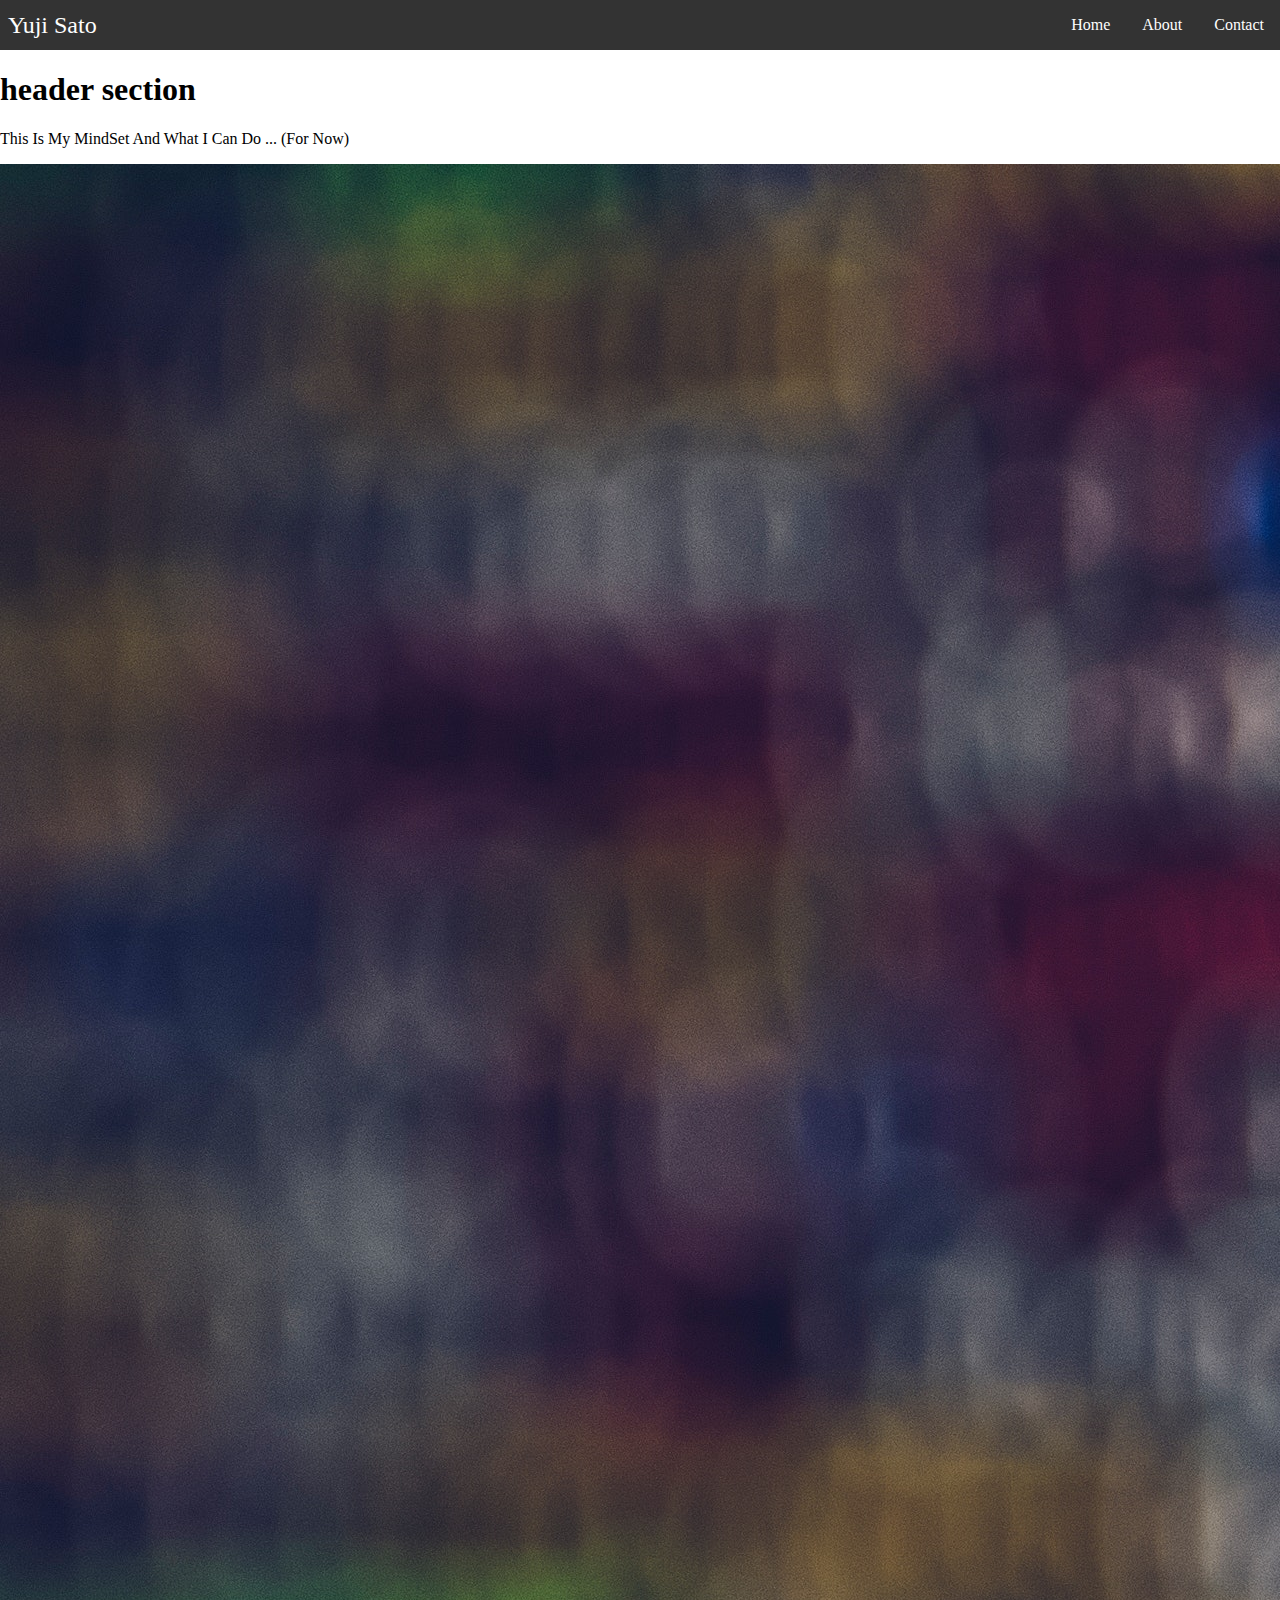
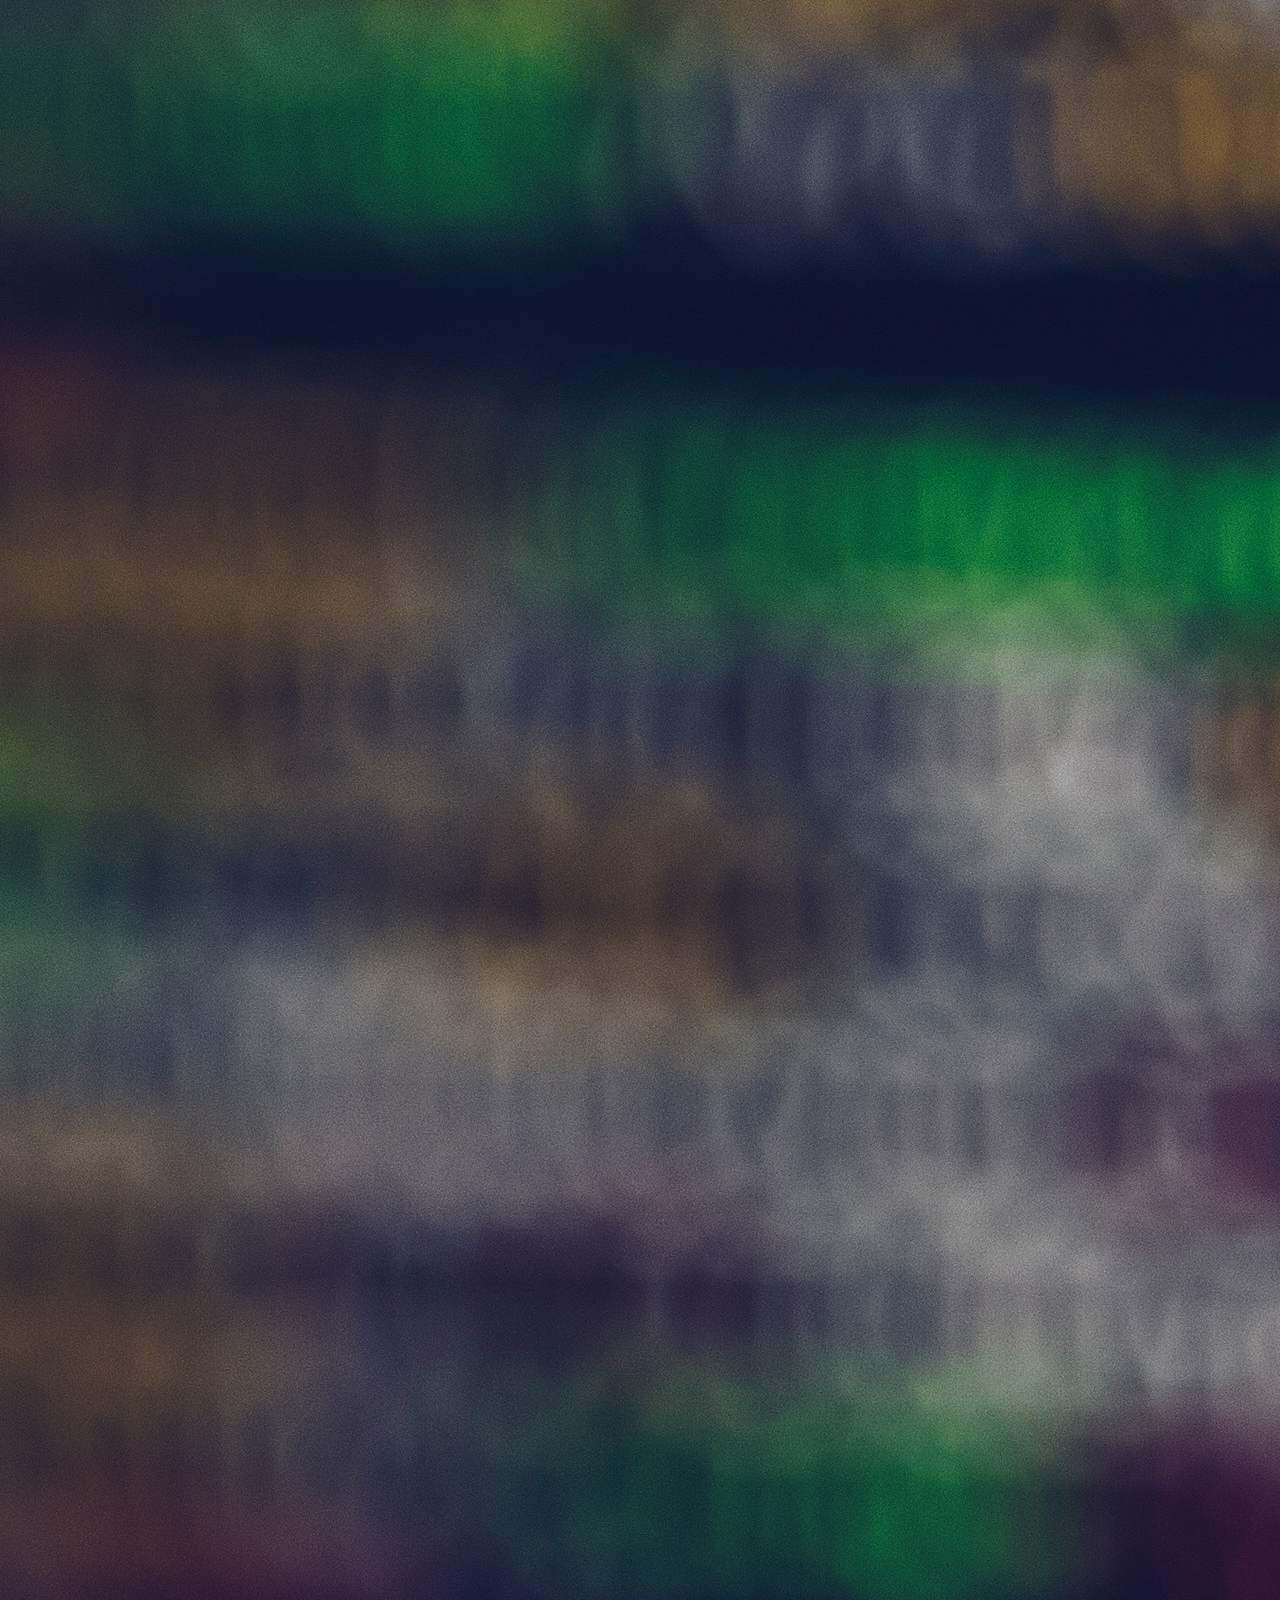
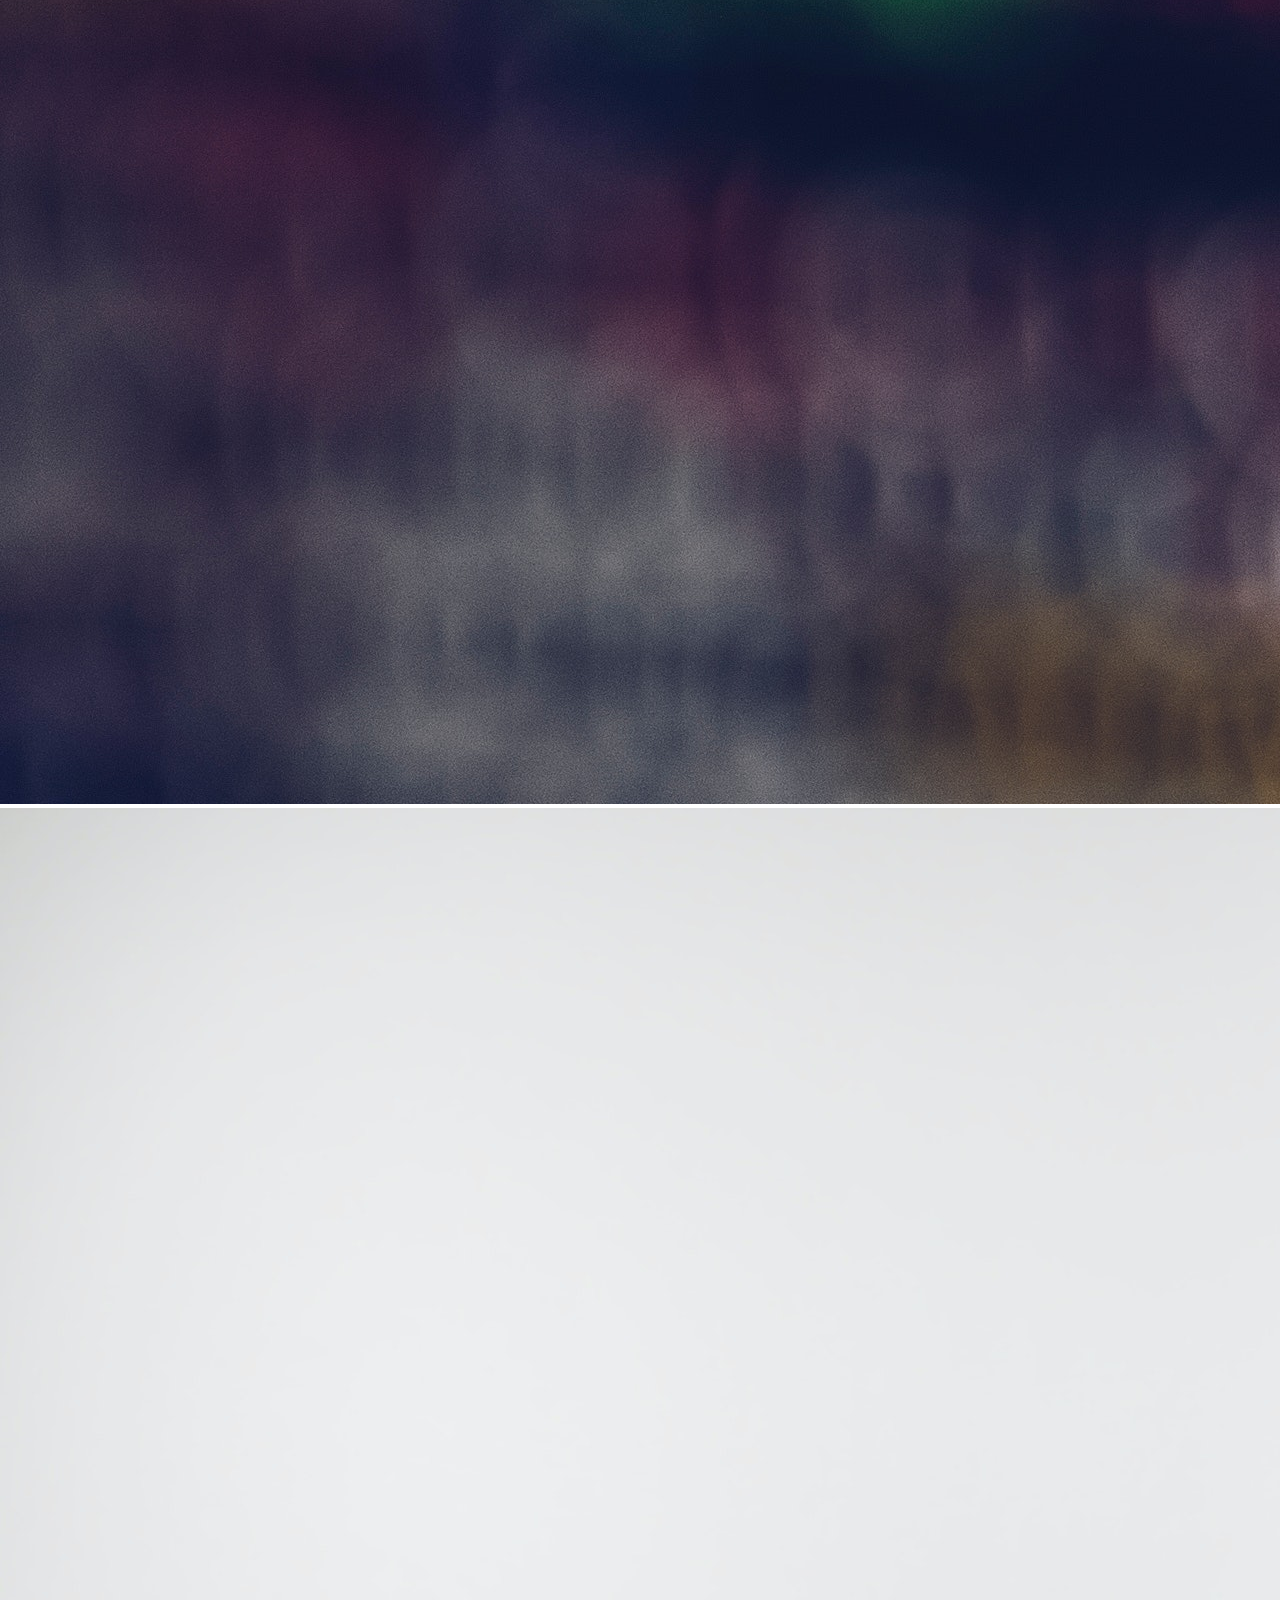
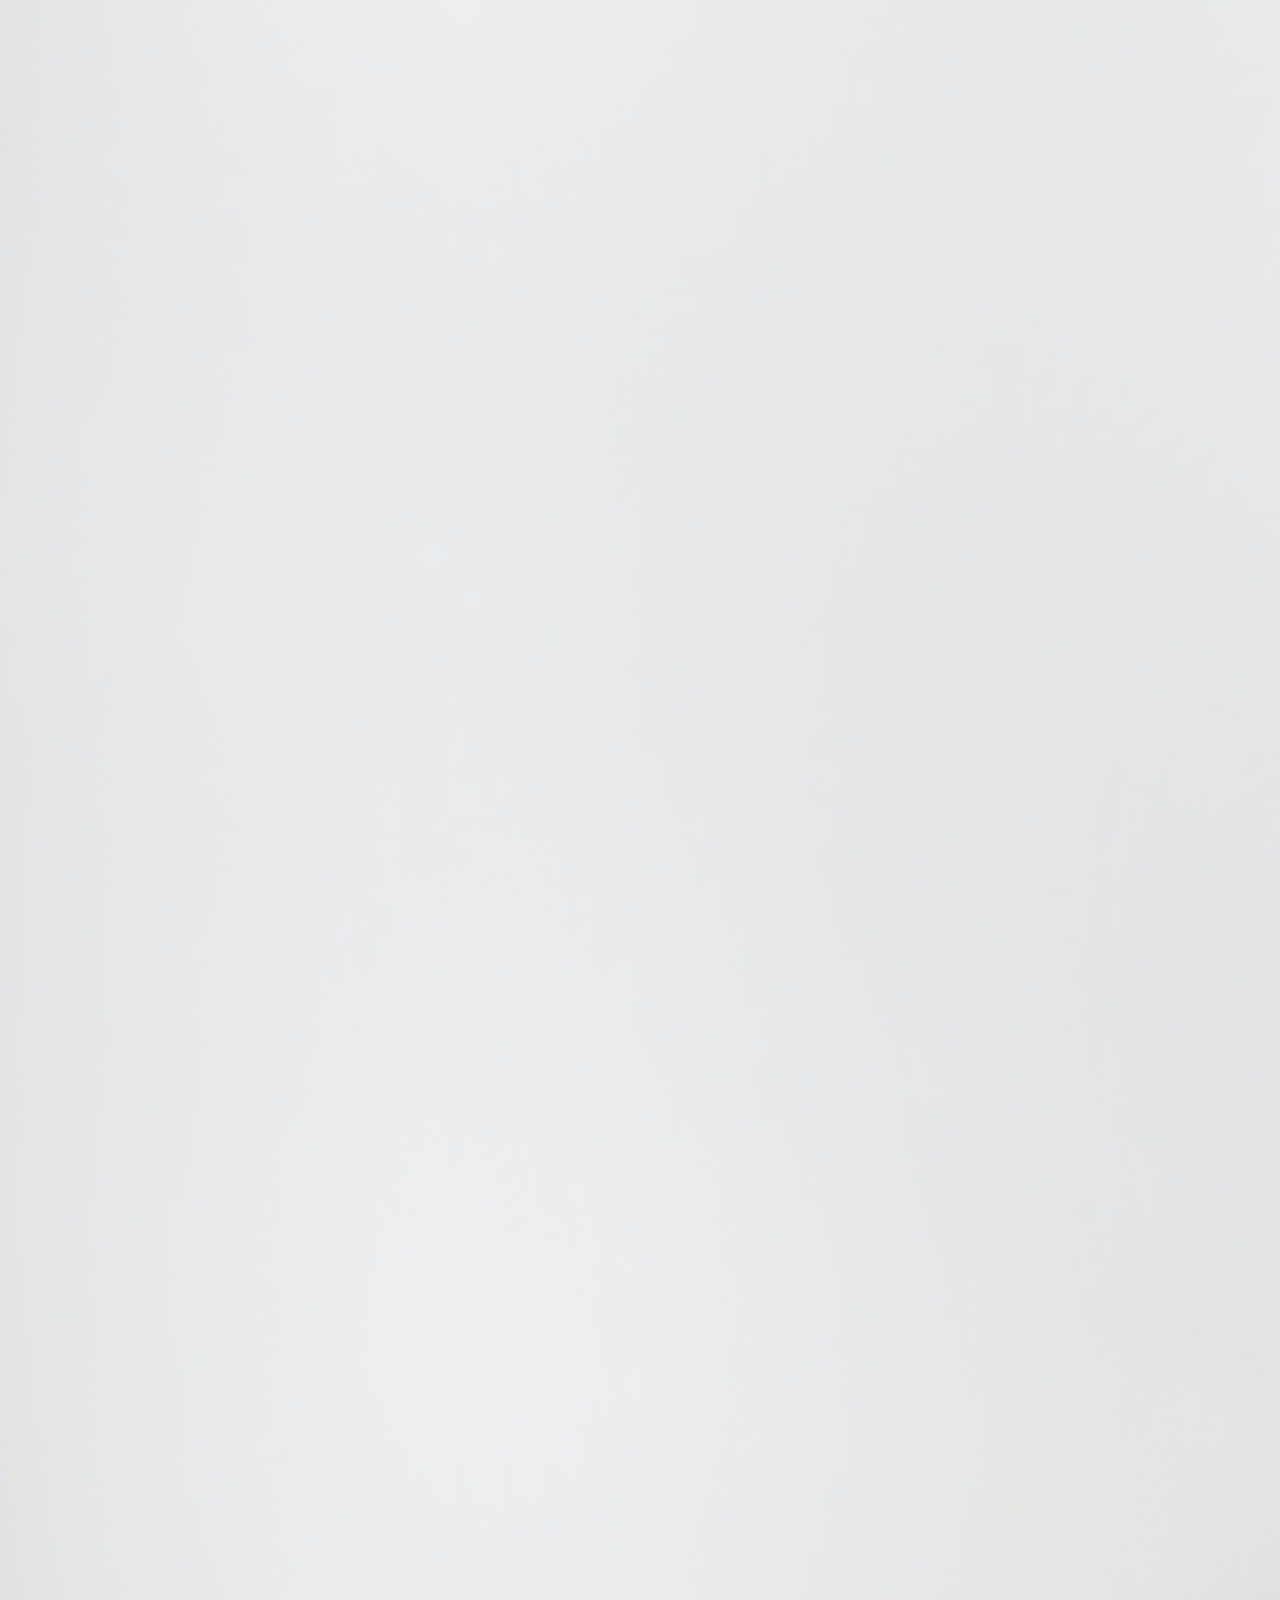
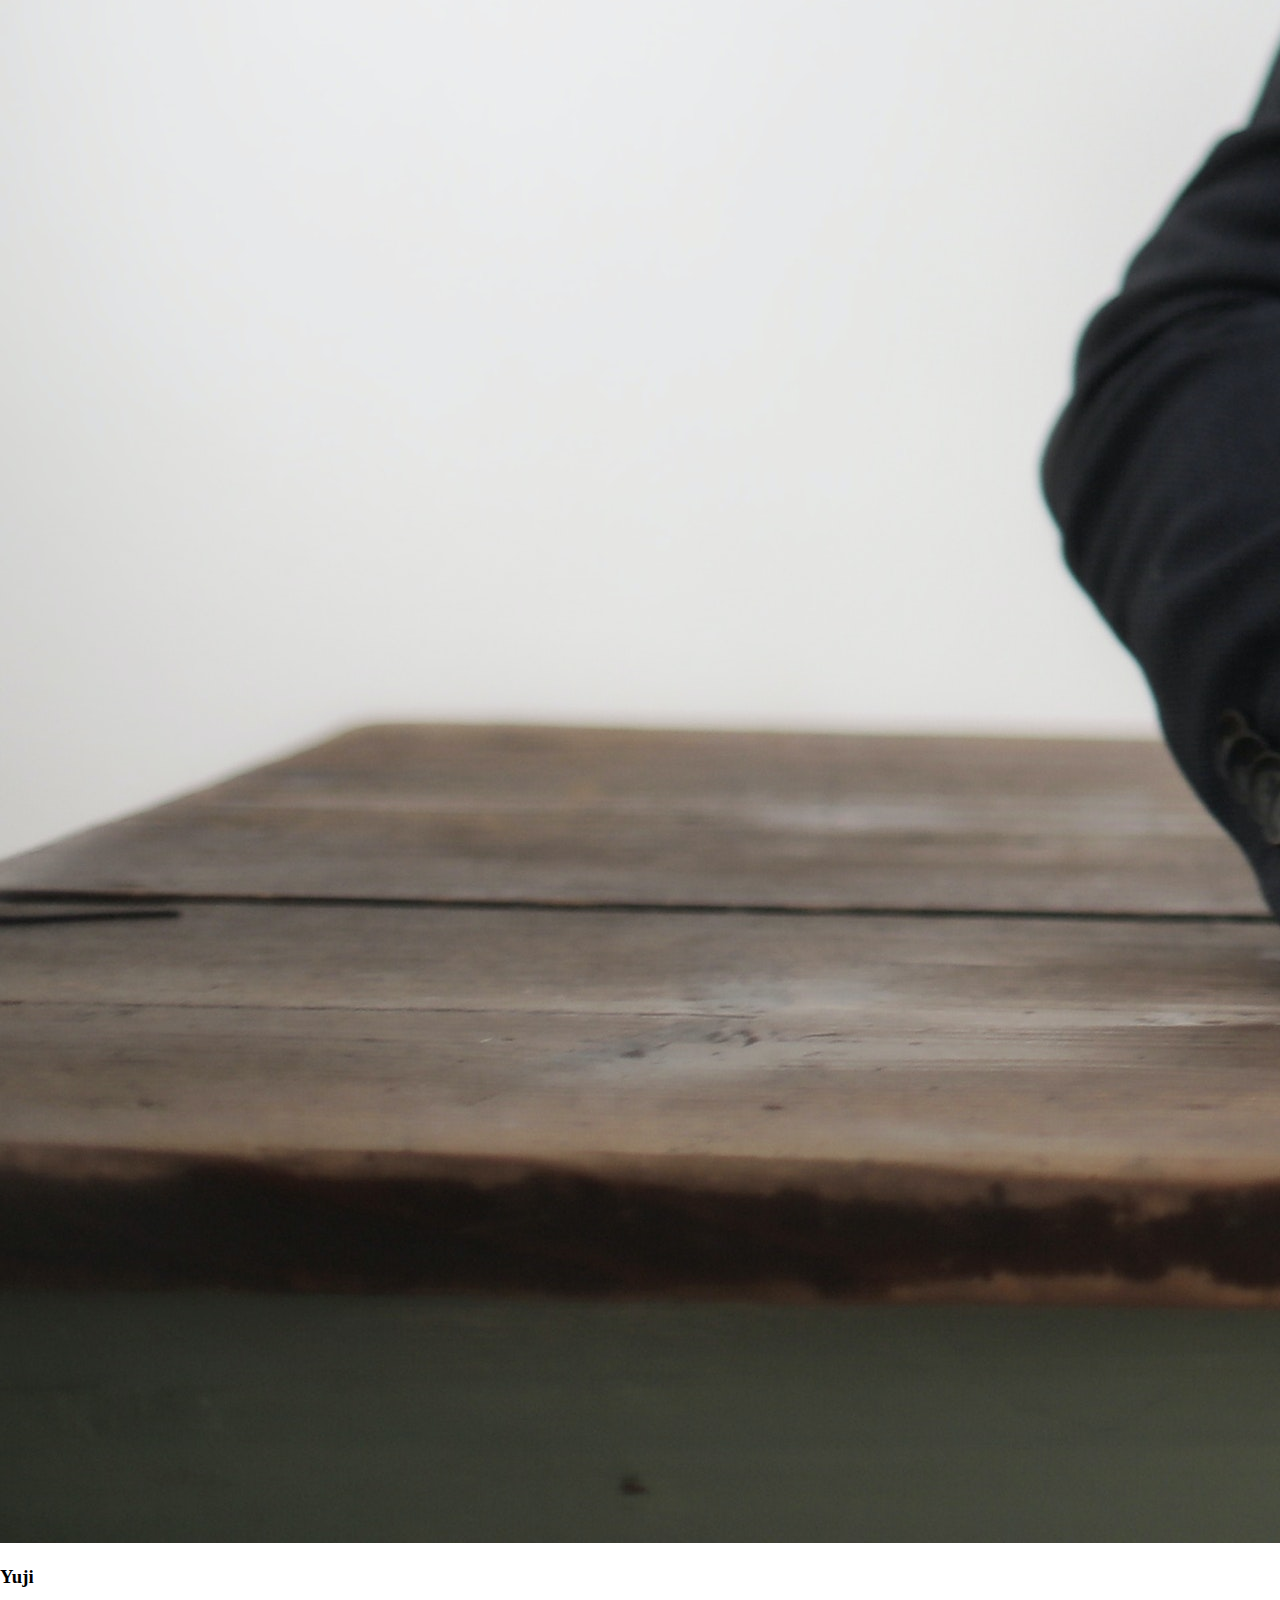
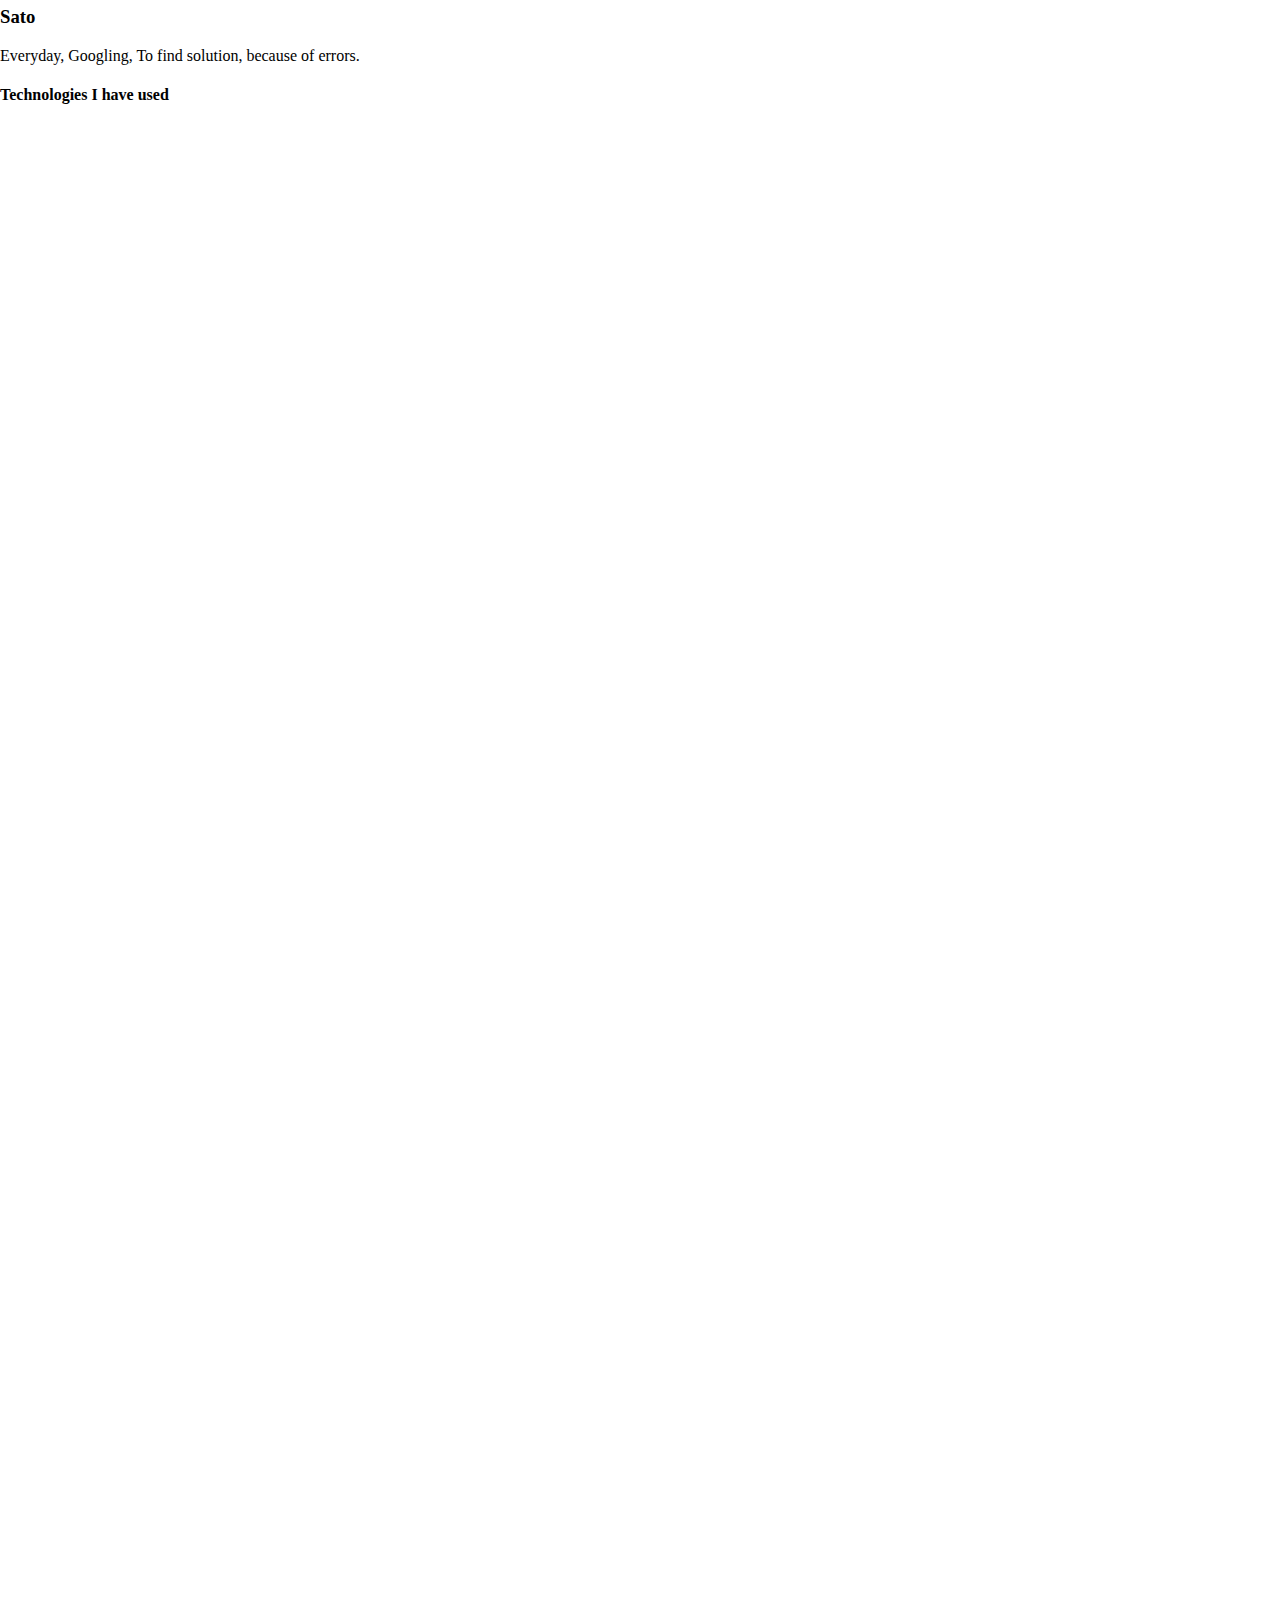
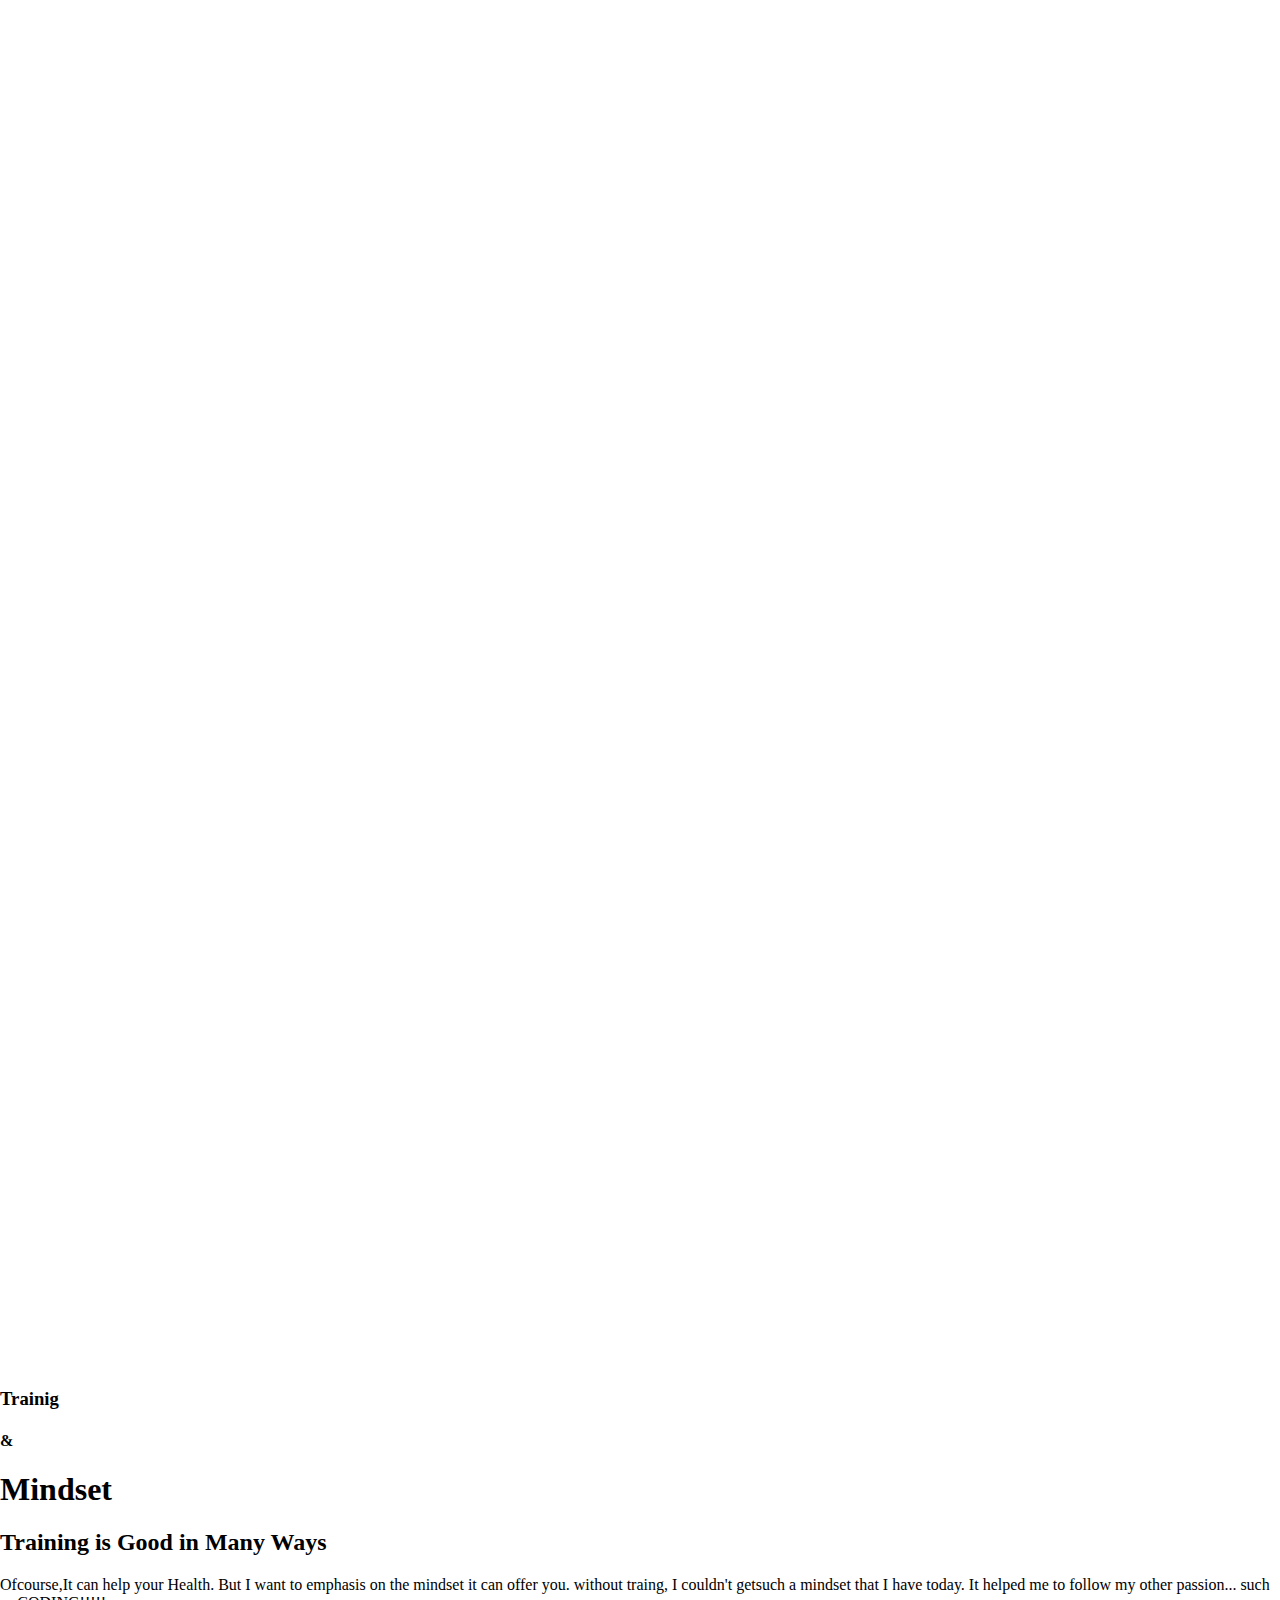
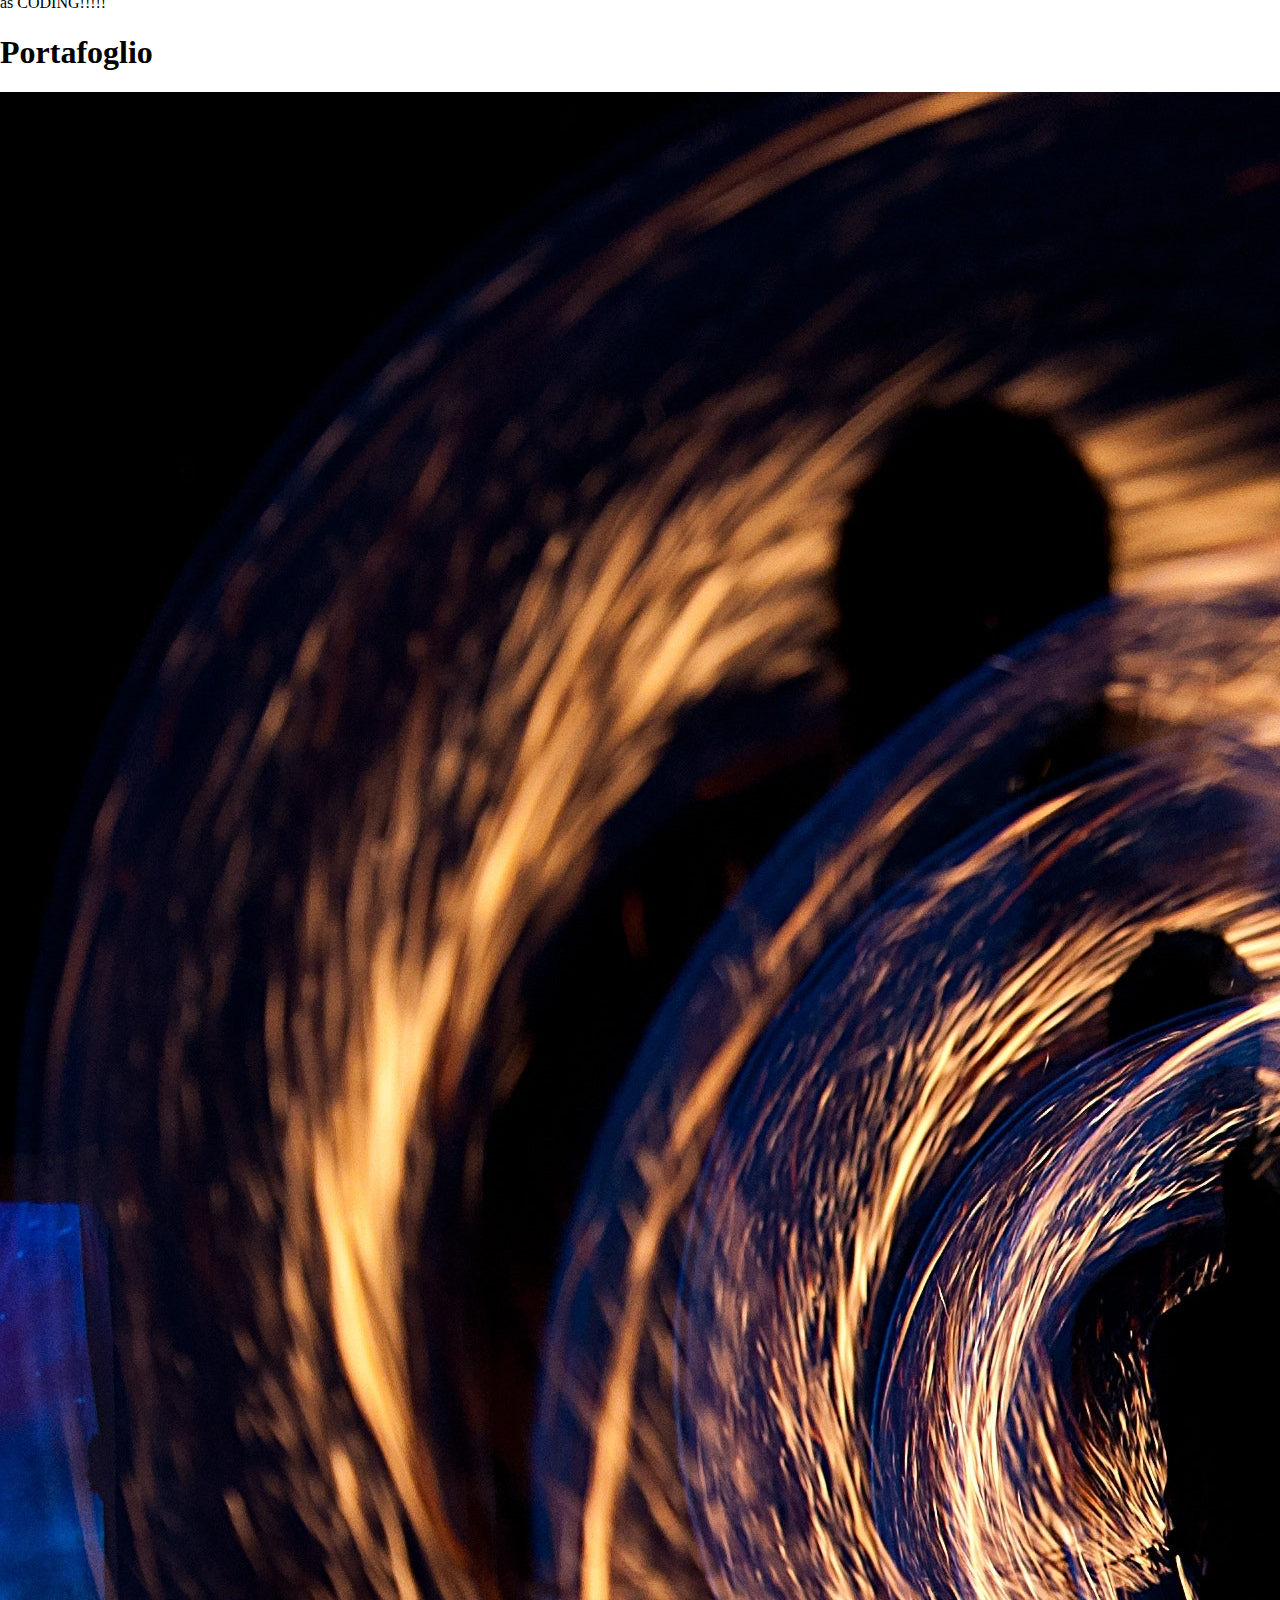
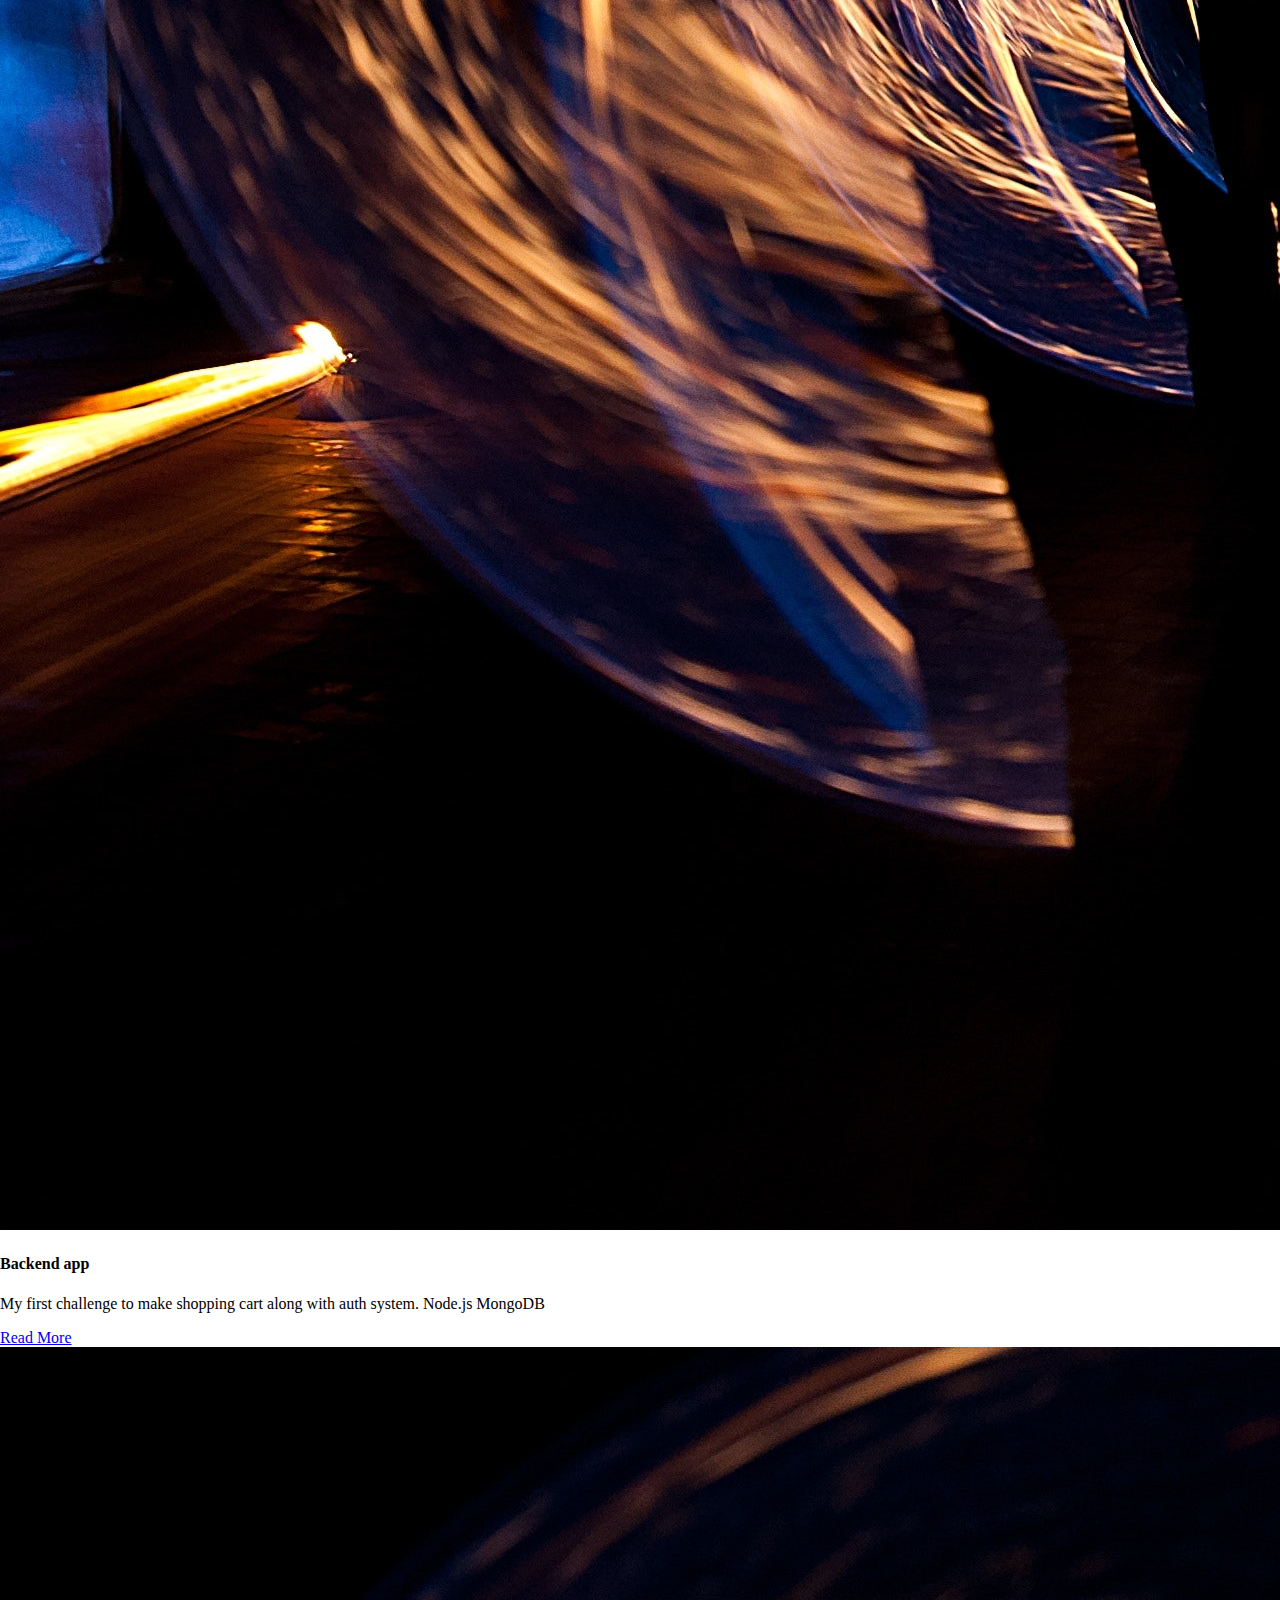
==== landing.html @ 34a91901 "first commit" ====
<!DOCTYPE html>
<html lang="en">
<head>
  <meta charset="UTF-8">
  <meta http-equiv="X-UA-Compatible" content="IE=edge">
  <meta name="viewport" content="width=device-width, initial-scale=1.0">
  <!-- <link rel="stylesheet" href="https://use.fontawesome.com/releases/v5.15.4/css/all.css" integrity="sha384-DyZ88mC6Up2uqS4h/KRgHuoeGwBcD4Ng9SiP4dIRy0EXTlnuz47vAwmeGwVChigm" crossorigin="anonymous"> -->

  <!-- add description -->
  <link rel="stylesheet" href="landing.css">
  <title>Yuji Sato</title>
</head>
<body>
  <header class="main-header">
    <nav class="navbar">
      <div class="brand-title">Yuji Sato</div>

      <a href="#" class="navbar-tab">
        <span class="bar"></span>
        <span class="bar"></span>
        <span class="bar"></span>
      </a>
      
      <div class="navbar-links display-none">
        <ul>
          <li><a href="#">Home</a></li>
          <li><a href="#">About</a></li>
          <li><a href="#">Contact</a></li>
        </ul>
      </div>
    </nav>
    <section id="section-h" class=" grid">
      <div class="header-bg-image"></div>
      <div class="content-wrap">
        <h1>header section</h1>
        <div class="content-text">
          <p>This Is My MindSet And What I Can Do ... (For Now)</p>
        </div>
      </div>
    </section>
  </header>
  <main id="main">

    <section id="section1">
      <div class="js-slide">
      <img src="image/codes.jpg" class="img-big" alt="">
      <img src="image/anger.jpg" class="img-midium" alt="">
      <div class="content-text">
        <h3>Yuji</h3>
        <h3>Sato</h3>
        <p>Everyday, Googling, To find solution, because of errors.</p>
      </div>
        <span></span>
      </div>
      <article id="article1">
        <div class="content-wrap">
           <h4 class="content-title"> Technologies I have used </h4>
           <div class="grid-gallery">
           <img src="" alt="">
          </div>
        </div>
      </article>
    </section>
    <section id="section2">
      <div class="js-slide">
        <img src="image/pullup.jpg" alt="">      
        <h3>Trainig</h3>
        <h4>&</h4>
        <h1>Mindset</h1>
        <span></span>
      </div>
      <article class="grid">
        <div class="content-wrap">
         <h2 class="content-title"> Training is Good in Many Ways </h2>
         <div class="content-text">
           <p>
             Ofcourse,It can help your Health. But I want to emphasis on the mindset it can offer you.
             without traing, I couldn't getsuch a mindset that I have today. It helped me to follow my other passion... 
             such as CODING!!!!!
            </p>
          </div>
        </div>
      </article>
    </section>
    <section class="section3">
      <div class="content-wrap">
        <h1 class="content-title">Portafoglio</h1>
        <div class="grid">
          <div class="card">
            <a href="#">
              <img src="image/fantasy.jpg" alt="">
            </a>
            <div class="card-content">
              <h4>Backend app</h4>
              <p>My first challenge to make shopping cart along with auth system.
                Node.js MongoDB 
              </p>
              <a href="#" class="btn btn-readmore">Read More</a>
            </div>
          </div>
          <div class="card">
            <a href="#">
              <img src="image/fantasy.jpg" alt="">
            </a>
            <div class="card-content">
              <h4>Backend app</h4>
              <p>My first challenge to make shopping cart along with auth system.
                Node.js MongoDB 
              </p>
              <a href="#" class="btn btn-readmore">Read More</a>
            </div>
          </div>
          <div class="card">
            <a href="#">
              <img src="image/fantasy.jpg" alt="">
            </a>
            <div class="card-content">
              <h4>Backend app</h4>
              <p>My first challenge to make shopping cart along with auth system.
                Node.js MongoDB 
              </p>
              <a href="#" class="btn btn-readmore">Read More</a>
            </div>
          </div>
        </div>
      </div>
    </section>
  </main>
  <footer class="main-footer">
    <h1>Send me Message</h1>
    <p>I'm available for you!</p>
    <div class="contact-form-wrap">
      <form action="">

      </form>
    </div>


  </footer>
  <script src="landing.js"></script>
</body>
</html>
---- landing.css ----
* {
  box-sizing: border-box;
}

body {
  margin:0;
  padding:0;
}

.navbar {
  display: flex;
  justify-content: space-between;
  align-items: center;
  background-color: #333;
  color: #fefefe;
}

.brand-title {
  font-size: 1.5rem;
  margin:.5rem;
}

.navbar-links ul{
  margin:0;
  padding:0;
  display: flex;
}

.navbar li {
  list-style: none;
}

.navbar-links li a {
  text-decoration: none;
  color: #fefefe;
  padding: 1rem;
  display: block;
}

.navbar-links li:hover {
  background: #555;
}

/* Humberger menu */
.navbar-tab {
  position: absolute;
  top: .75rem;
  right: 5.5rem;
  display: none;
  flex-direction: column;
  justify-content: space-between;
  width: 30px;
  height: 21px;
}
/* Three line in hunberger menu */
.navbar-tab .bar {
  height: 3px;
  width: 100%;
  background: #fefefe;
  border-radius: 10px;
}

@media (max-width: 700px) {
  .navbar-tab {
    display: flex;
  }

  
  /* Reposition .navbar ul for menu tab */
  .navbar {
    flex-direction: column;
    align-items: flex-start;
  }

  .navbar-links ul{
    position: absolute;
    right: 1.5rem;
    background: #333;
    width: 10rem;
    flex-direction: column;
    border-radius: 3px;
  }

  .navbar-links li {
    text-align: center;
  }

  .navbar-links li a{
    padding: .5rem 1rem;
  }

  

  .navbar-links.display-none  ul{
    display: none;
  }
  .navbar-links.active  ul{
    display: flex;
    animation: roll-out 500ms ease-in-out both
  }
  .navbar-links.roll-in  ul{
    animation: roll-in 500ms ease-in-out both;    
  }
  


  
  @keyframes roll-out {
    0% {
      opacity: 0;
      height: 0;
    }
    100% {
      opacity: 1;
      height:100px;
    }
  }

  @keyframes roll-in {
    0% {
      opacity: 1;
      height: 100px;
    }
    100% {
      opacity: 0;
      height:0;
    }
  }
  
}

/* Copied content */

.section-content-wrapper {
  display: -webkit-box;
  display: -webkit-flex;
  display: -ms-flexbox;
  display: flex;
  width: 600px;
  margin-top: -10px;
  margin-right: auto;
  margin-left: auto;
  -webkit-box-orient: vertical;
  -webkit-box-direction: normal;
  -webkit-flex-direction: column;
  -ms-flex-direction: column;
  flex-direction: column;
  -webkit-box-align: center;
  -webkit-align-items: center;
  -ms-flex-align: center;
  align-items: center;
}

.section-content-wrapper {
  display: -webkit-box;
  display: -webkit-flex;
  display: -ms-flexbox;
  display: flex;
  width: 600px;
  margin-top: -10px;
  margin-right: auto;
  margin-left: auto;
  -webkit-box-orient: vertical;
  -webkit-box-direction: normal;
  -webkit-flex-direction: column;
  -ms-flex-direction: column;
  flex-direction: column;
  -webkit-box-align: center;
  -webkit-align-items: center;
  -ms-flex-align: center;
  align-items: center;
}

.form-input.textarea {
  height: 168px;
  min-width: 600px;
  border: 2px solid #000;
}
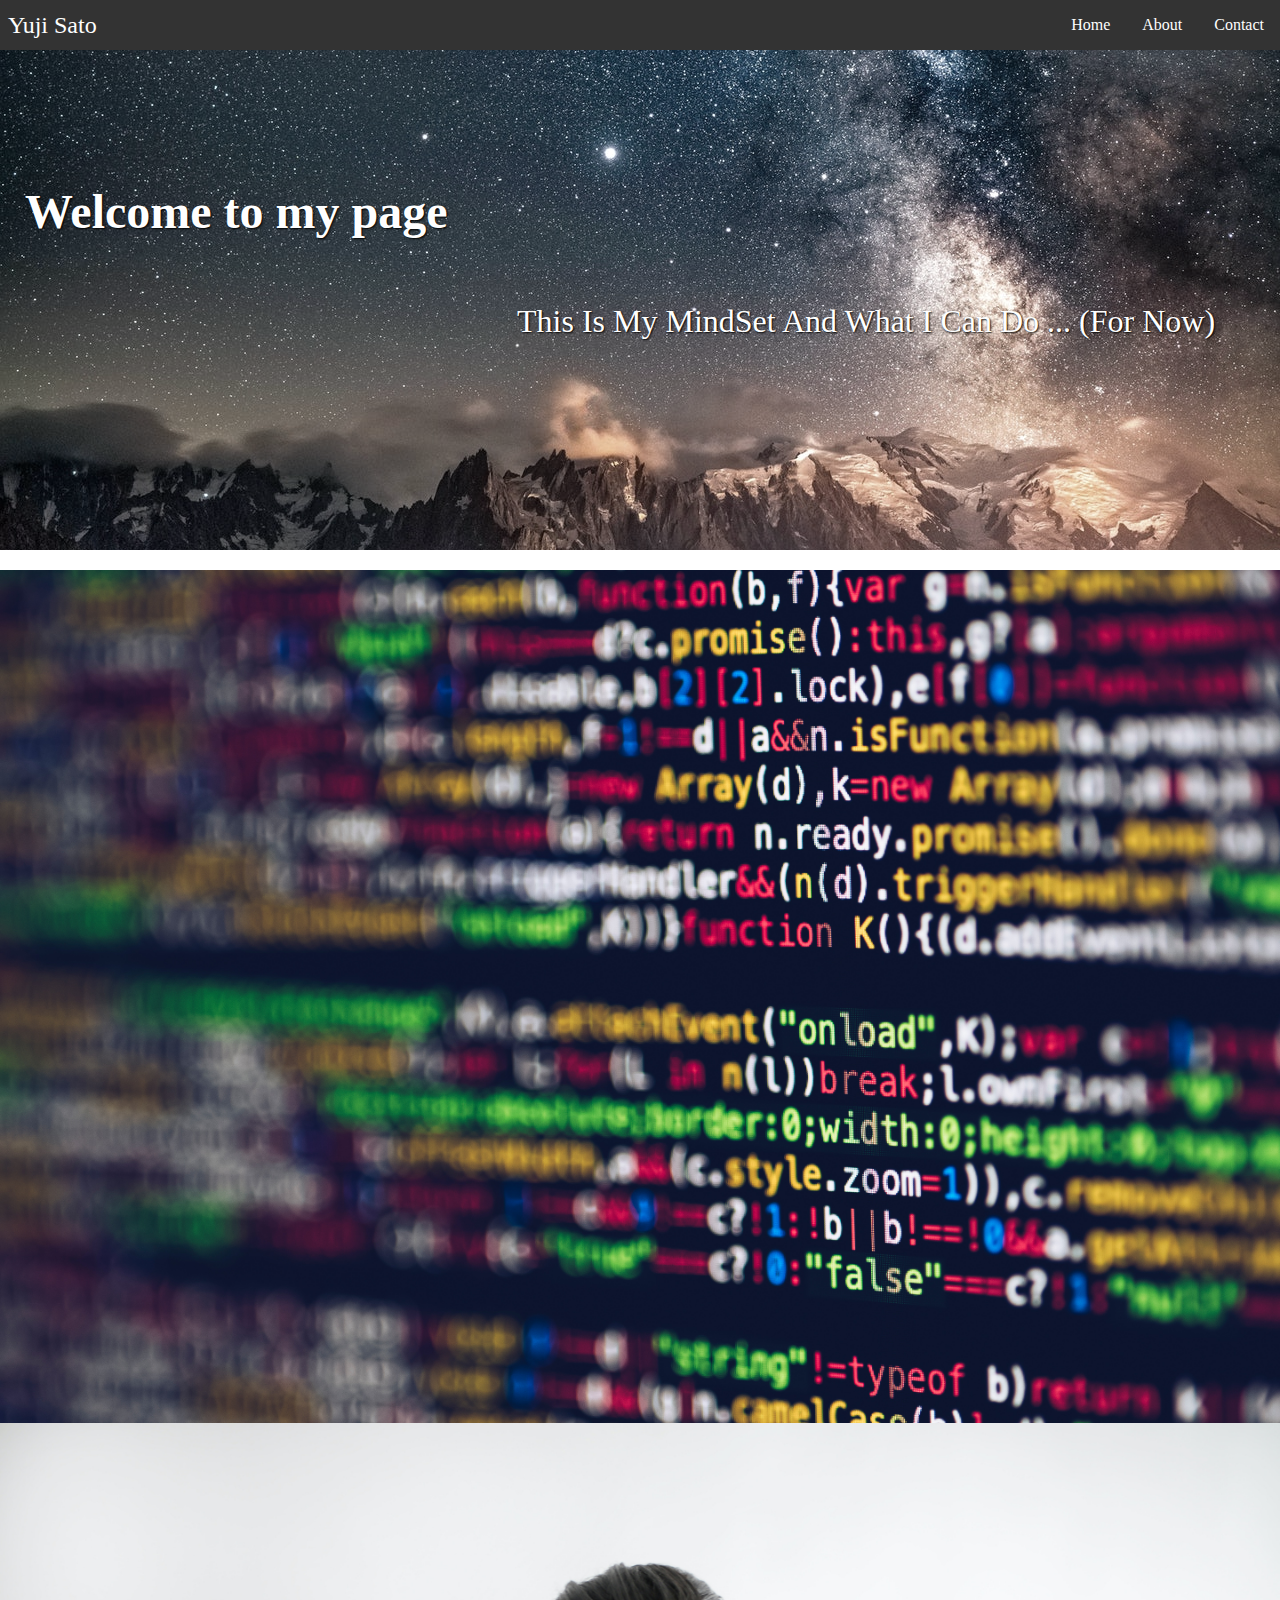
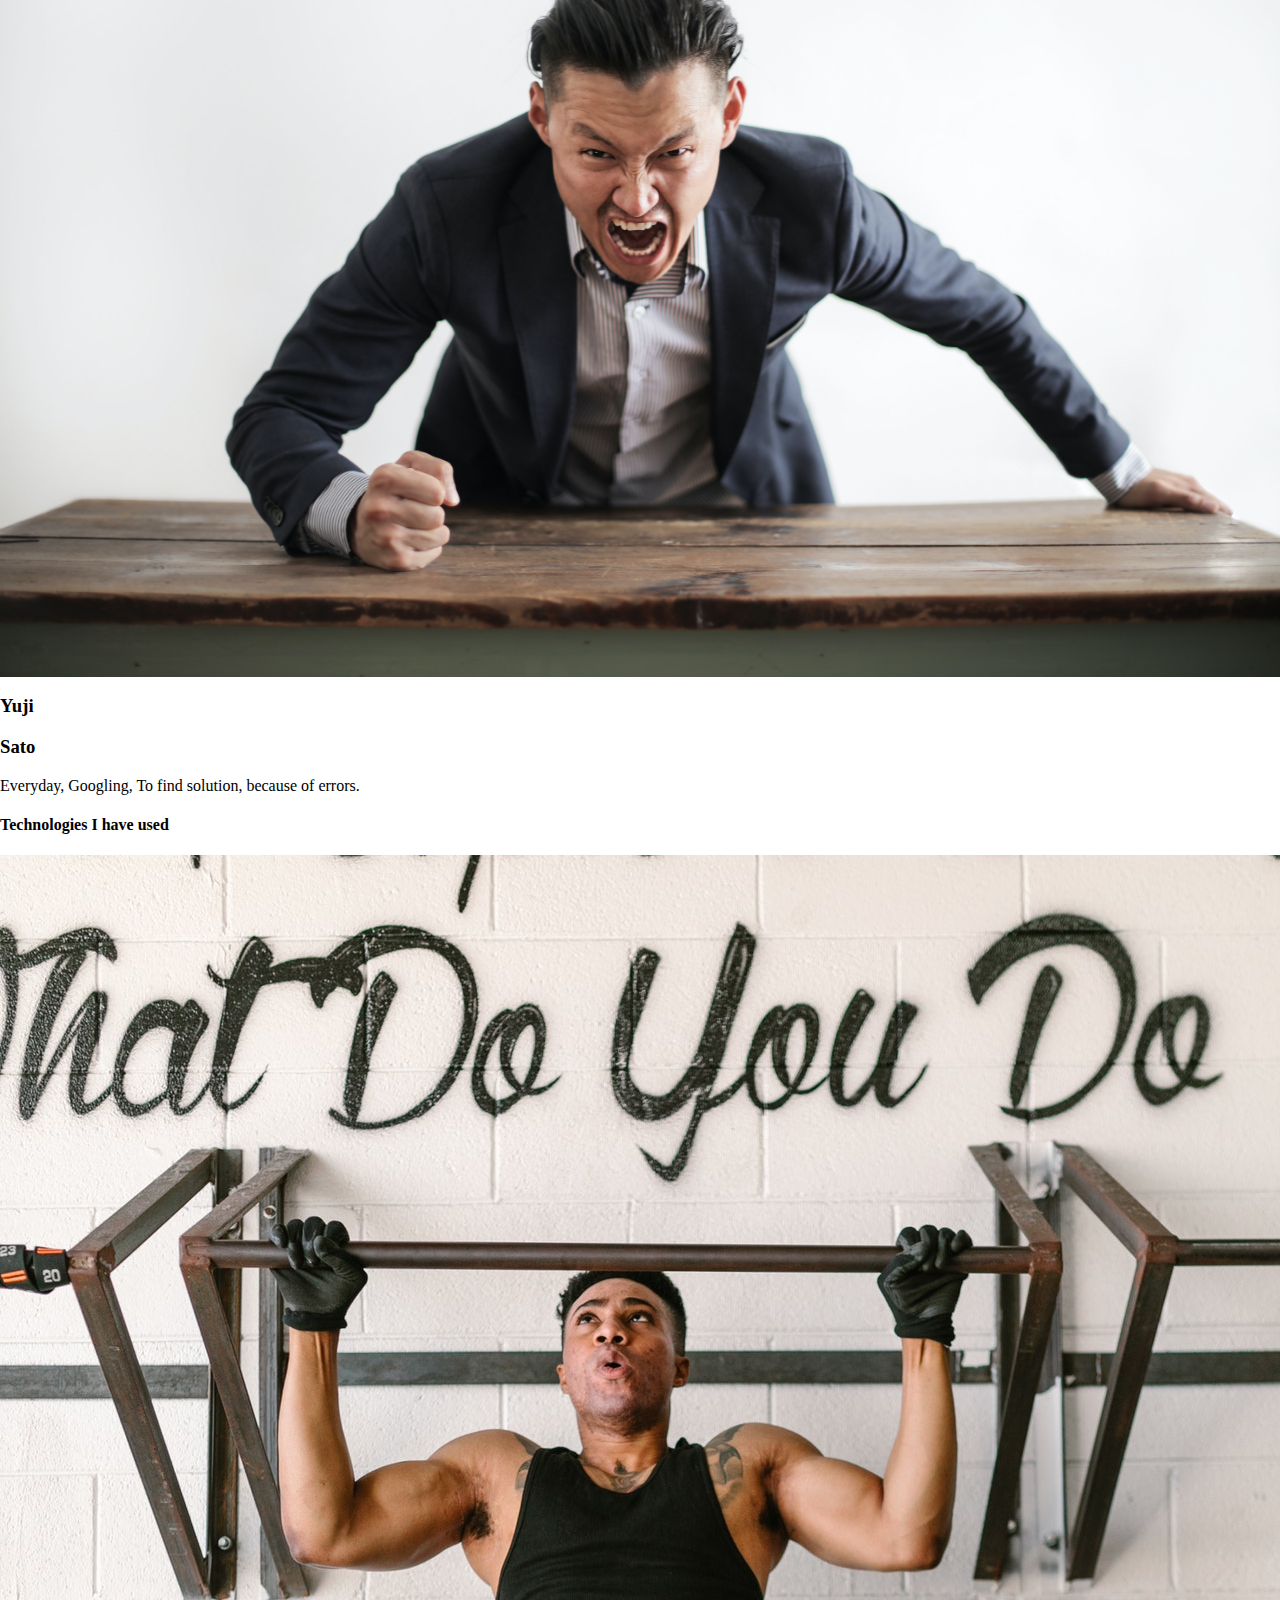
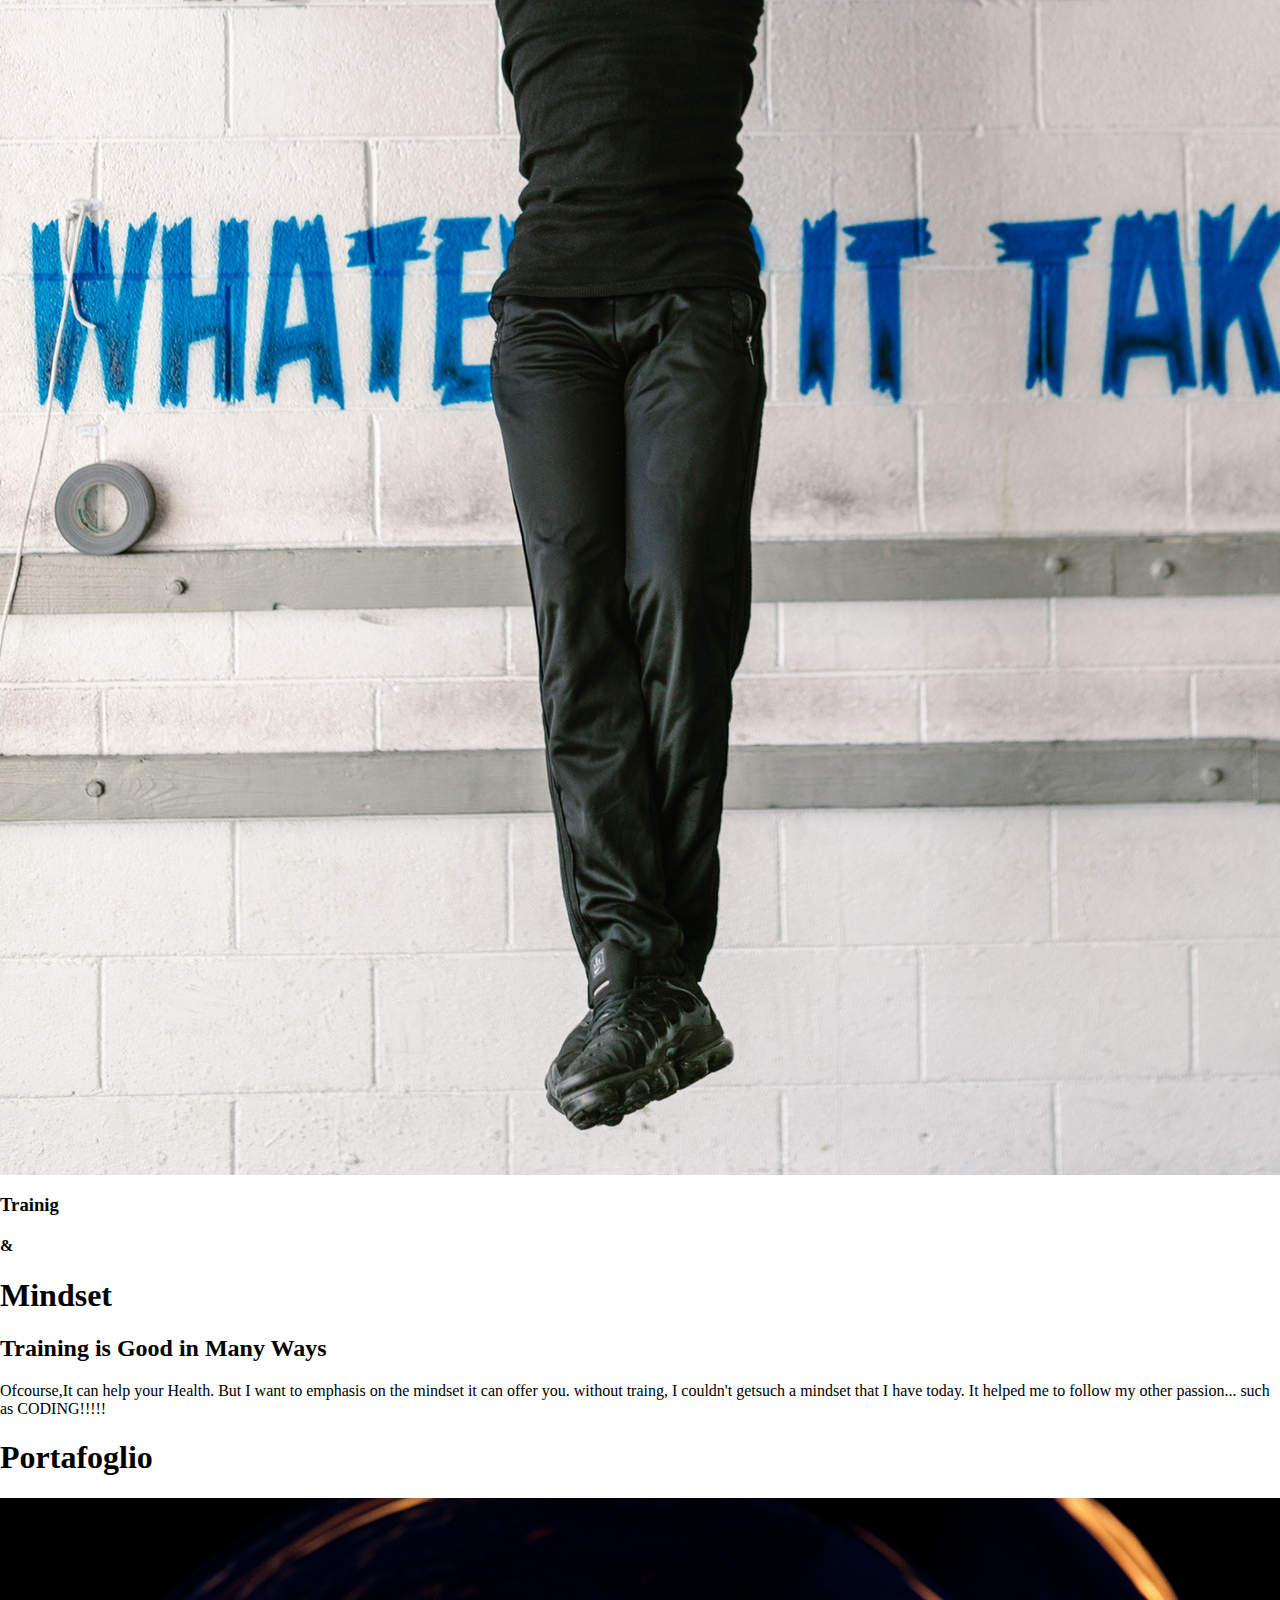
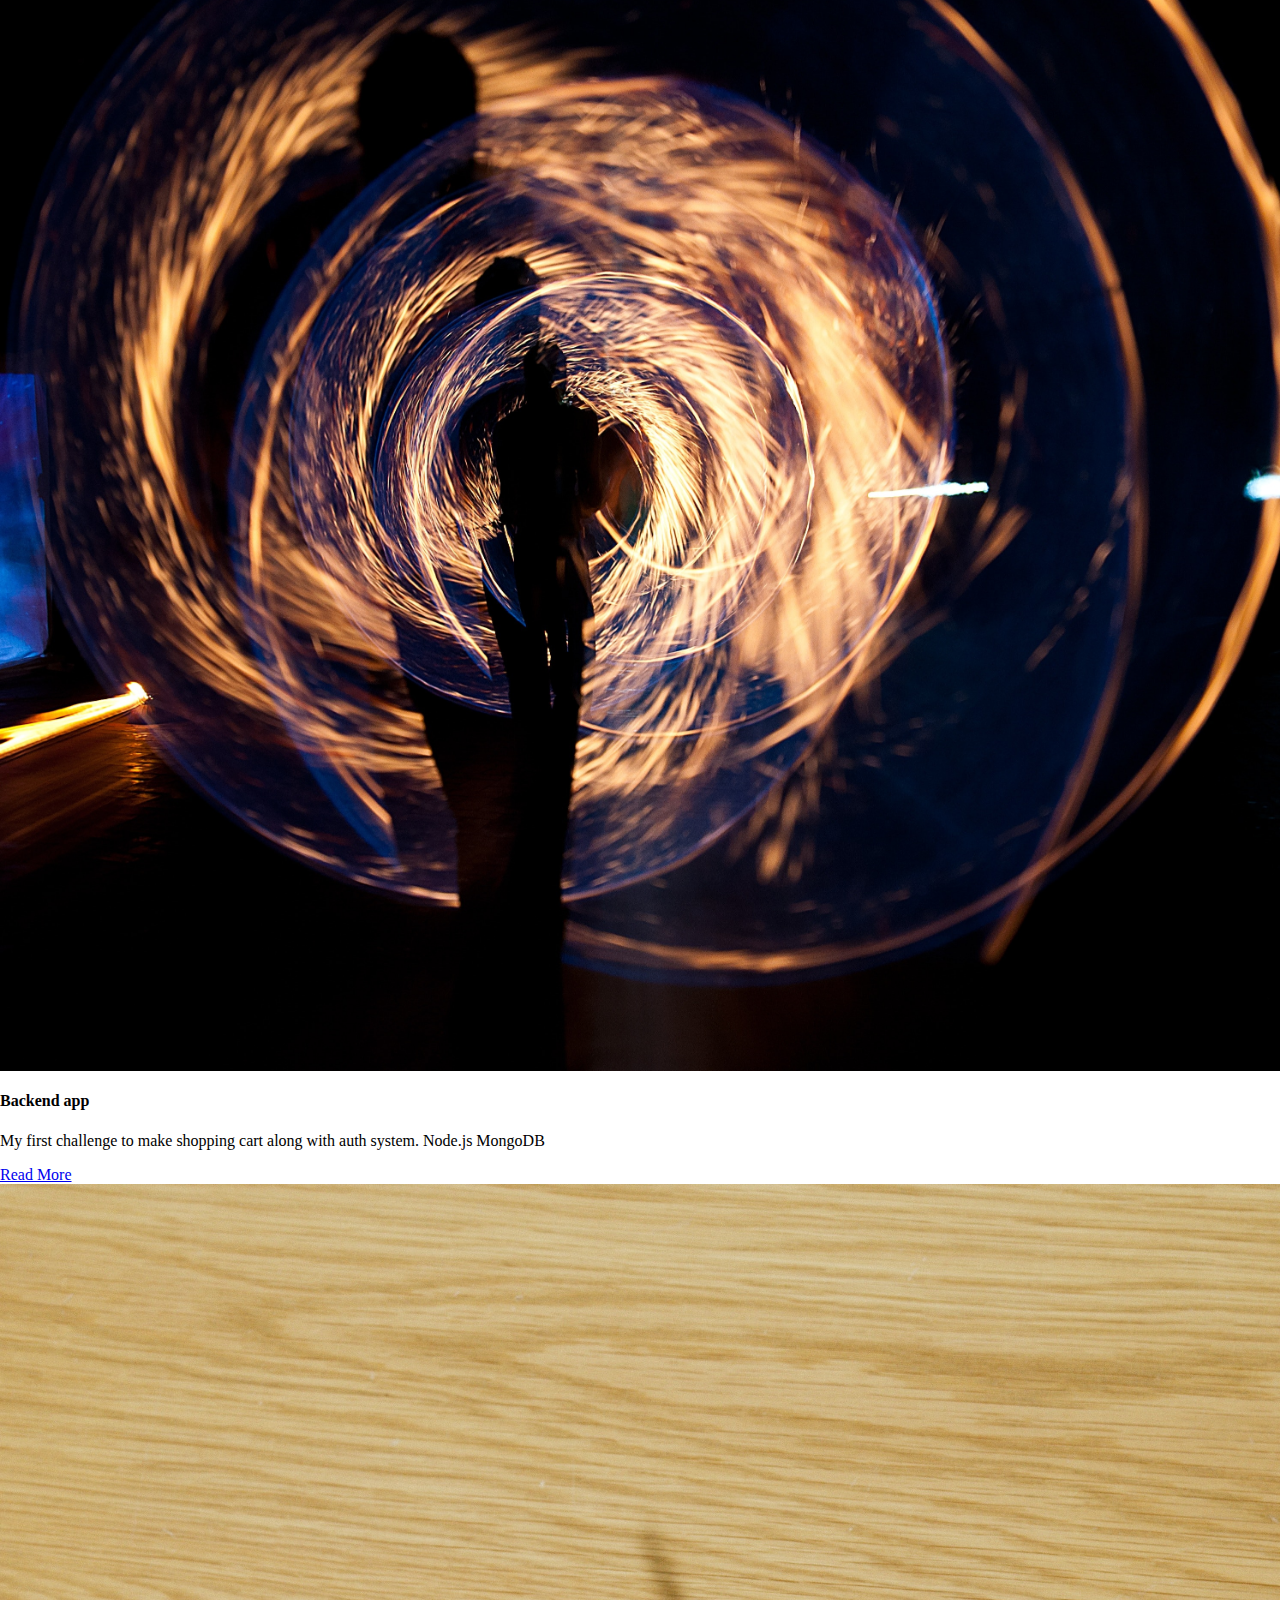
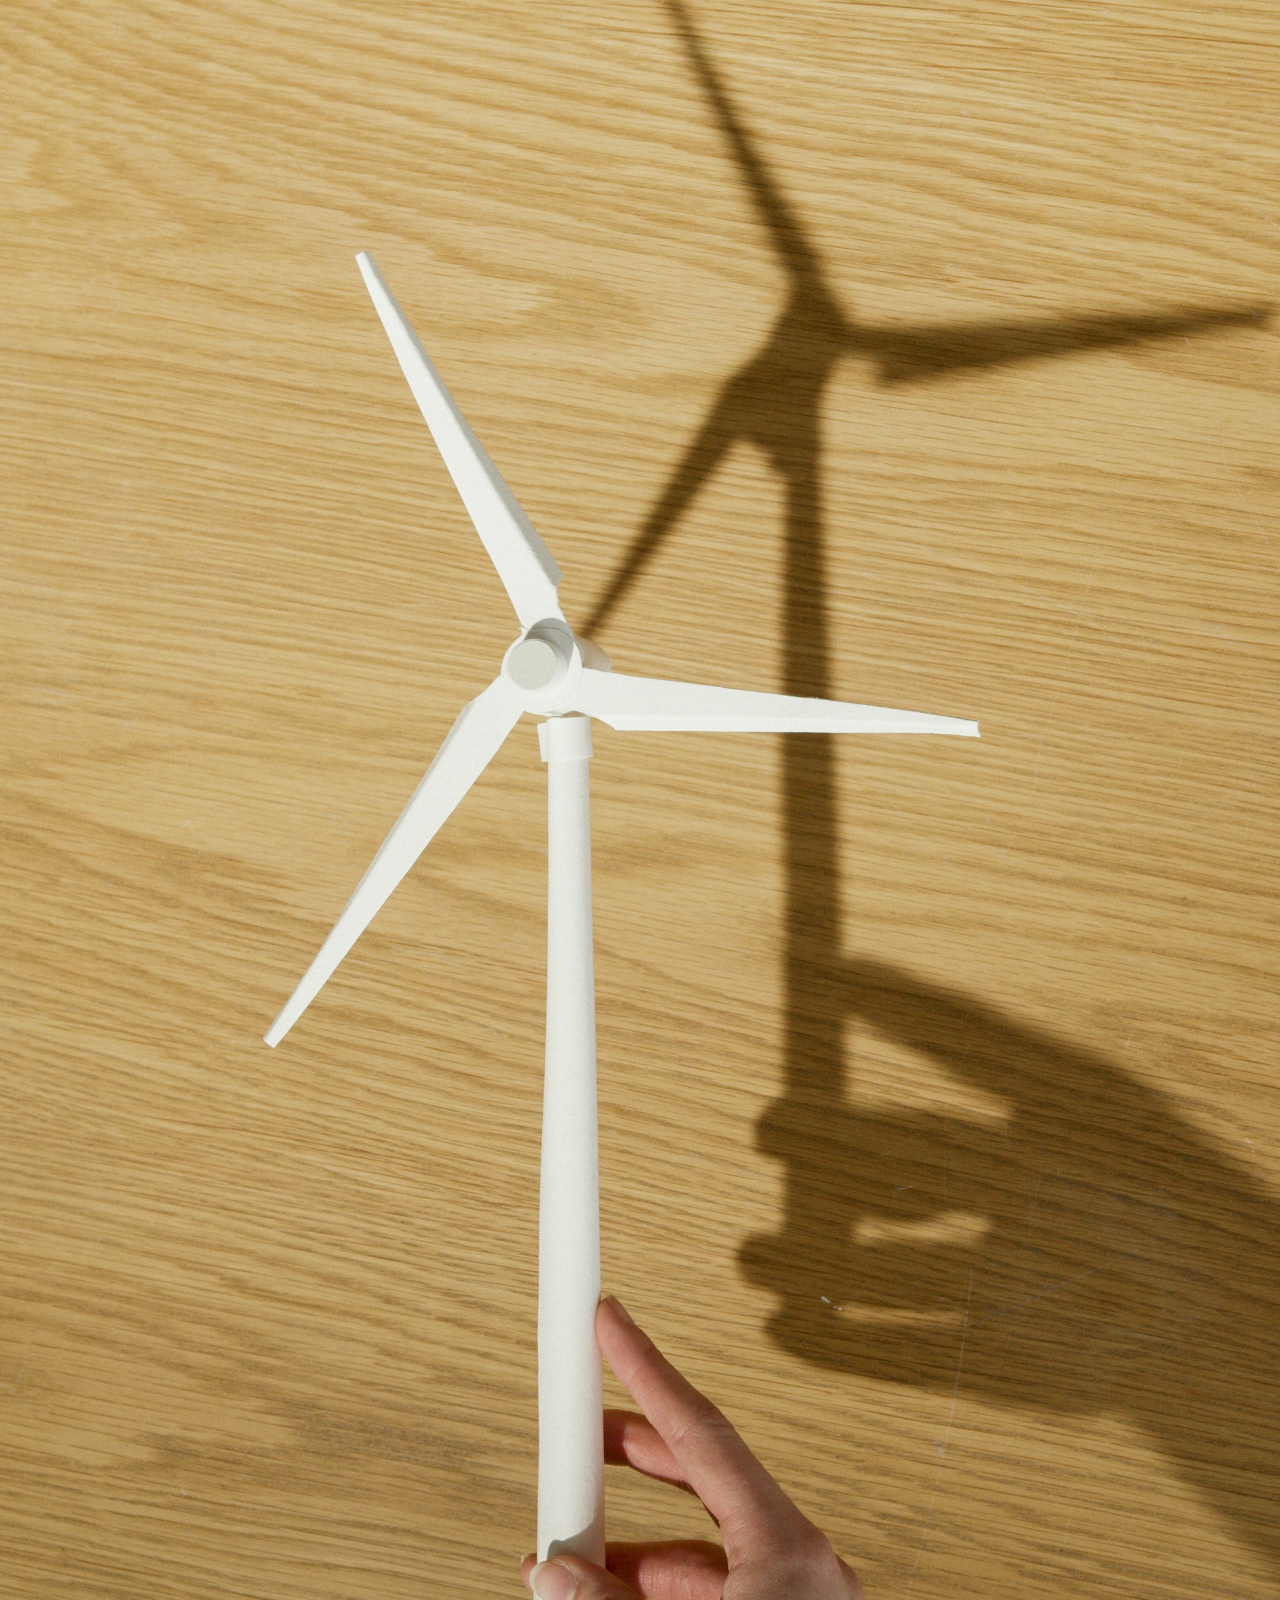
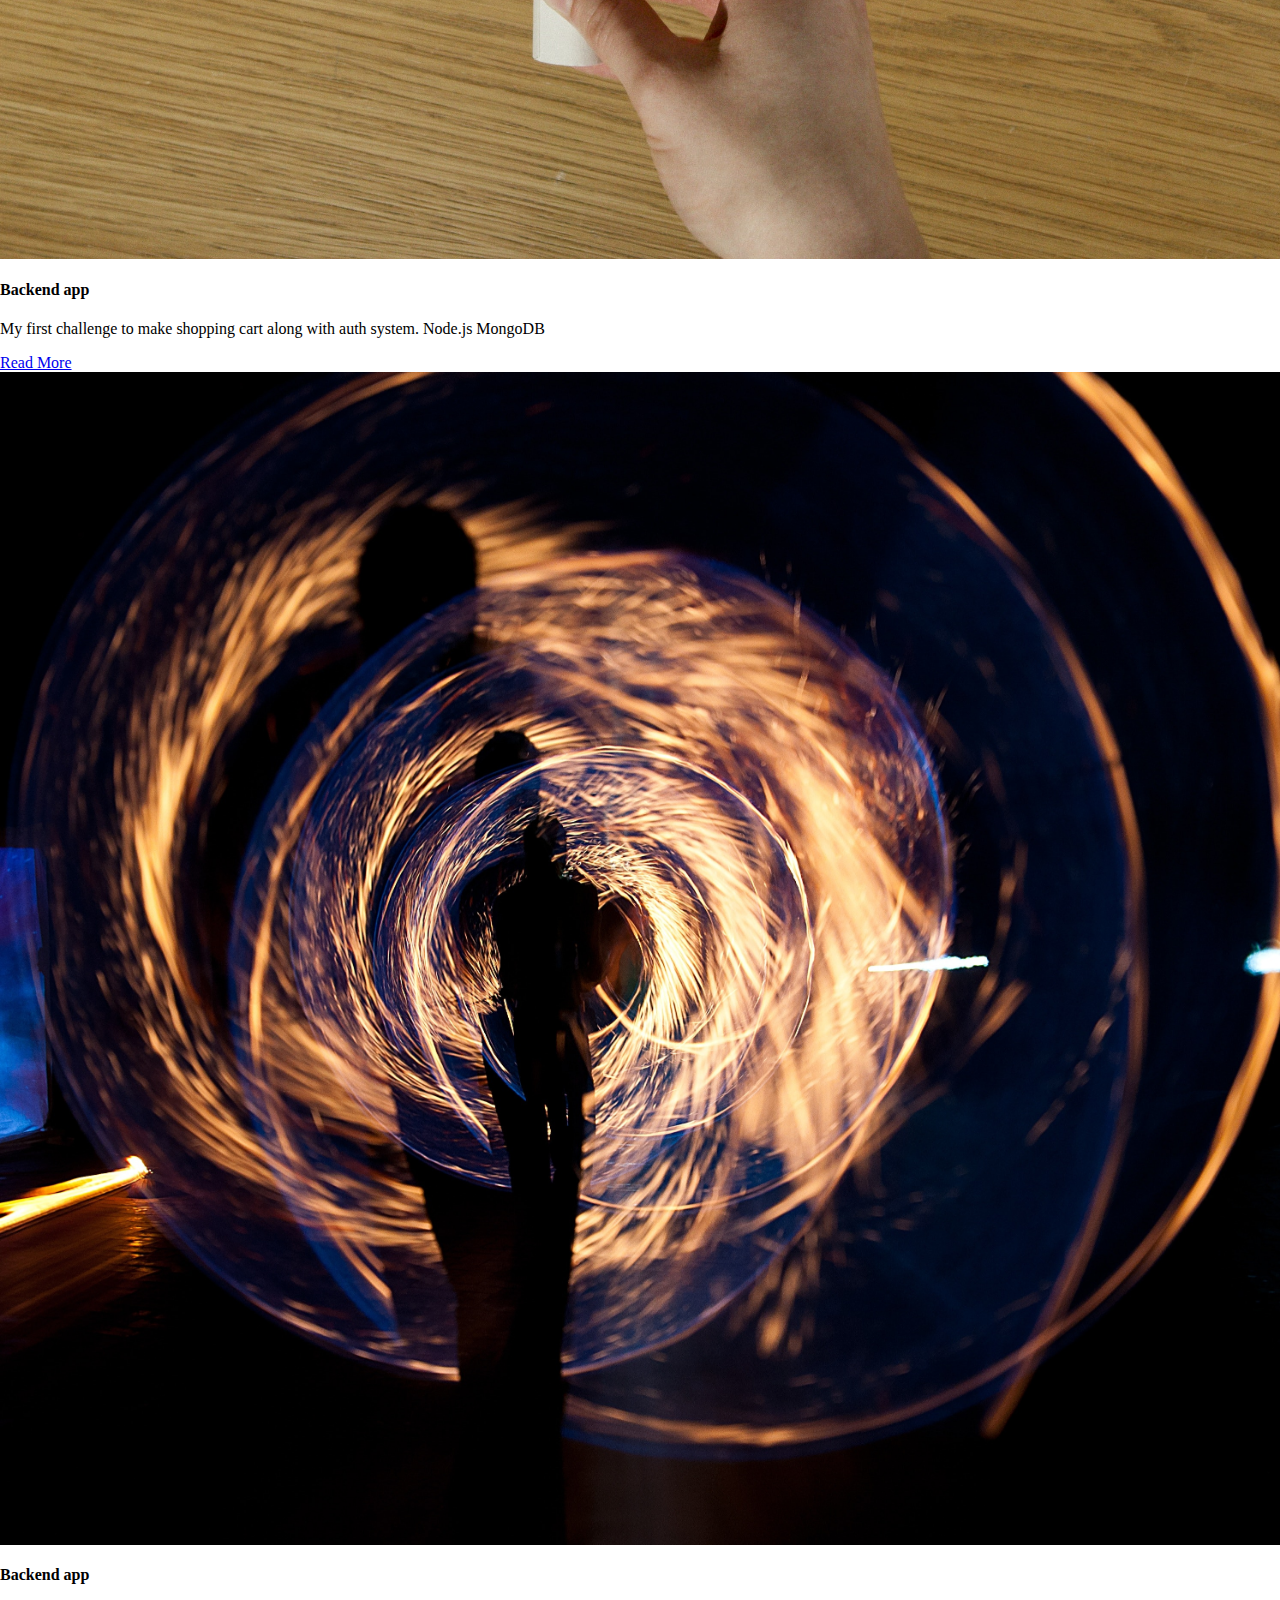
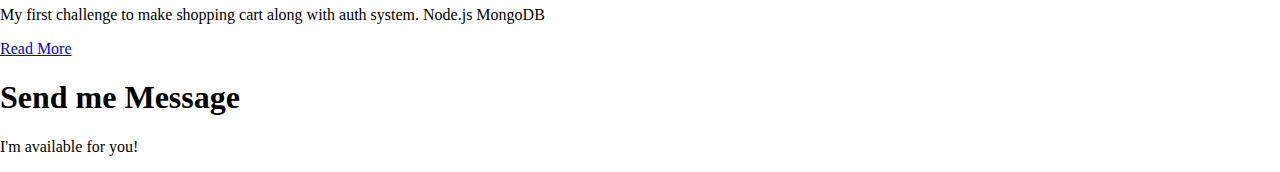
==== commit 52f285dd: "second commit 16:48 26/8" ====
--- a/landing.html
+++ b/landing.html
@@ -29,13 +29,15 @@
         </ul>
       </div>
     </nav>
-    <section id="section-h" class=" grid">
-      <div class="header-bg-image"></div>
-      <div class="content-wrap">
-        <h1>header section</h1>
-        <div class="content-text">
-          <p>This Is My MindSet And What I Can Do ... (For Now)</p>
-        </div>
+    <section id="sectionh">
+      <div class="header-bg"></div>
+          <div class="content-wrap grid">
+            <div class="content-title">
+              <h1>Welcome to my page</h1>
+            </div>
+            <div class="content-text">
+              <p>This Is My MindSet And What I Can Do ... (For Now)</p>
+            </div>
       </div>
     </section>
   </header>
@@ -100,7 +102,7 @@
           </div>
           <div class="card">
             <a href="#">
-              <img src="image/fantasy.jpg" alt="">
+              <img src="image/windwheel.jpg" alt="">
             </a>
             <div class="card-content">
               <h4>Backend app</h4>
--- a/landing.css
+++ b/landing.css
@@ -1,3 +1,8 @@
+:root {
+  --text-shadow: 1px 1px 2px black;
+
+}
+
 * {
   box-sizing: border-box;
 }
@@ -5,6 +10,11 @@
 body {
   margin:0;
   padding:0;
+}
+img {
+  display: block;
+  width: 100%;
+  height: auto;
 }
 
 .navbar {
@@ -60,6 +70,89 @@
   border-radius: 10px;
 }
 
+#sectionh{
+  margin-bottom: 20px;
+  height: 500px;
+  color: #fefefe;
+}
+
+.header-bg {
+  background-image: url("image/galaxy.jpg");
+  position: absolute;
+  background-position: center;
+  background-repeat: no-repeat;
+  background-size: 100%;
+  width: 100%;
+  height: 500px;
+  z-index: -1;
+  filter: grayscale(40%);
+  
+}
+
+#sectionh .grid {
+  display: grid;
+  padding: 25px;
+  height: 500px;
+  grid-template-columns: repeat(5, 1fr);
+  grid-template-rows: repeat(5, 1fr);
+  grid-template-areas:
+  ". . . . . "
+  "c-title c-title c-title . ."
+  ". . c-text c-text c-text"
+  ". . . . ."
+  ". . . . ."
+}
+
+#sectionh .content-title { 
+
+  text-shadow:var(--text-shadow) ;
+  grid-area: c-title; 
+  font-size: 1.5rem;
+  margin:0;
+  animation: header-slide-h1 1.5s ease-in-out both; 
+  z-index: 1;
+}
+
+#sectionh .content-text {
+  text-shadow: var(--text-shadow) ;
+  grid-area: c-text ;
+  margin: 0;
+  font-size: 2rem;
+  
+  animation: header-slide-text 1.5s ease-in-out both;
+}
+
+
+@keyframes header-slide-h1 {
+  0% {
+    opacity:0;
+    transform: translate(0px, 50px)
+  }
+  100% {
+    opacity: 1;
+    transform: translate(10px, 50px)
+  }
+}
+
+@keyframes header-slide-text {
+  0% {
+    opacity:0;
+    transform: translate(-70px, 50px)
+  }
+  100% {
+    opacity: 1;
+    transform: translate(-20px, 50px)
+  }
+}
+
+
+
+
+
+
+
+
+
 @media (max-width: 700px) {
   .navbar-tab {
     display: flex;
@@ -129,50 +222,3 @@
   
 }
 
-/* Copied content */
-
-.section-content-wrapper {
-  display: -webkit-box;
-  display: -webkit-flex;
-  display: -ms-flexbox;
-  display: flex;
-  width: 600px;
-  margin-top: -10px;
-  margin-right: auto;
-  margin-left: auto;
-  -webkit-box-orient: vertical;
-  -webkit-box-direction: normal;
-  -webkit-flex-direction: column;
-  -ms-flex-direction: column;
-  flex-direction: column;
-  -webkit-box-align: center;
-  -webkit-align-items: center;
-  -ms-flex-align: center;
-  align-items: center;
-}
-
-.section-content-wrapper {
-  display: -webkit-box;
-  display: -webkit-flex;
-  display: -ms-flexbox;
-  display: flex;
-  width: 600px;
-  margin-top: -10px;
-  margin-right: auto;
-  margin-left: auto;
-  -webkit-box-orient: vertical;
-  -webkit-box-direction: normal;
-  -webkit-flex-direction: column;
-  -ms-flex-direction: column;
-  flex-direction: column;
-  -webkit-box-align: center;
-  -webkit-align-items: center;
-  -ms-flex-align: center;
-  align-items: center;
-}
-
-.form-input.textarea {
-  height: 168px;
-  min-width: 600px;
-  border: 2px solid #000;
-}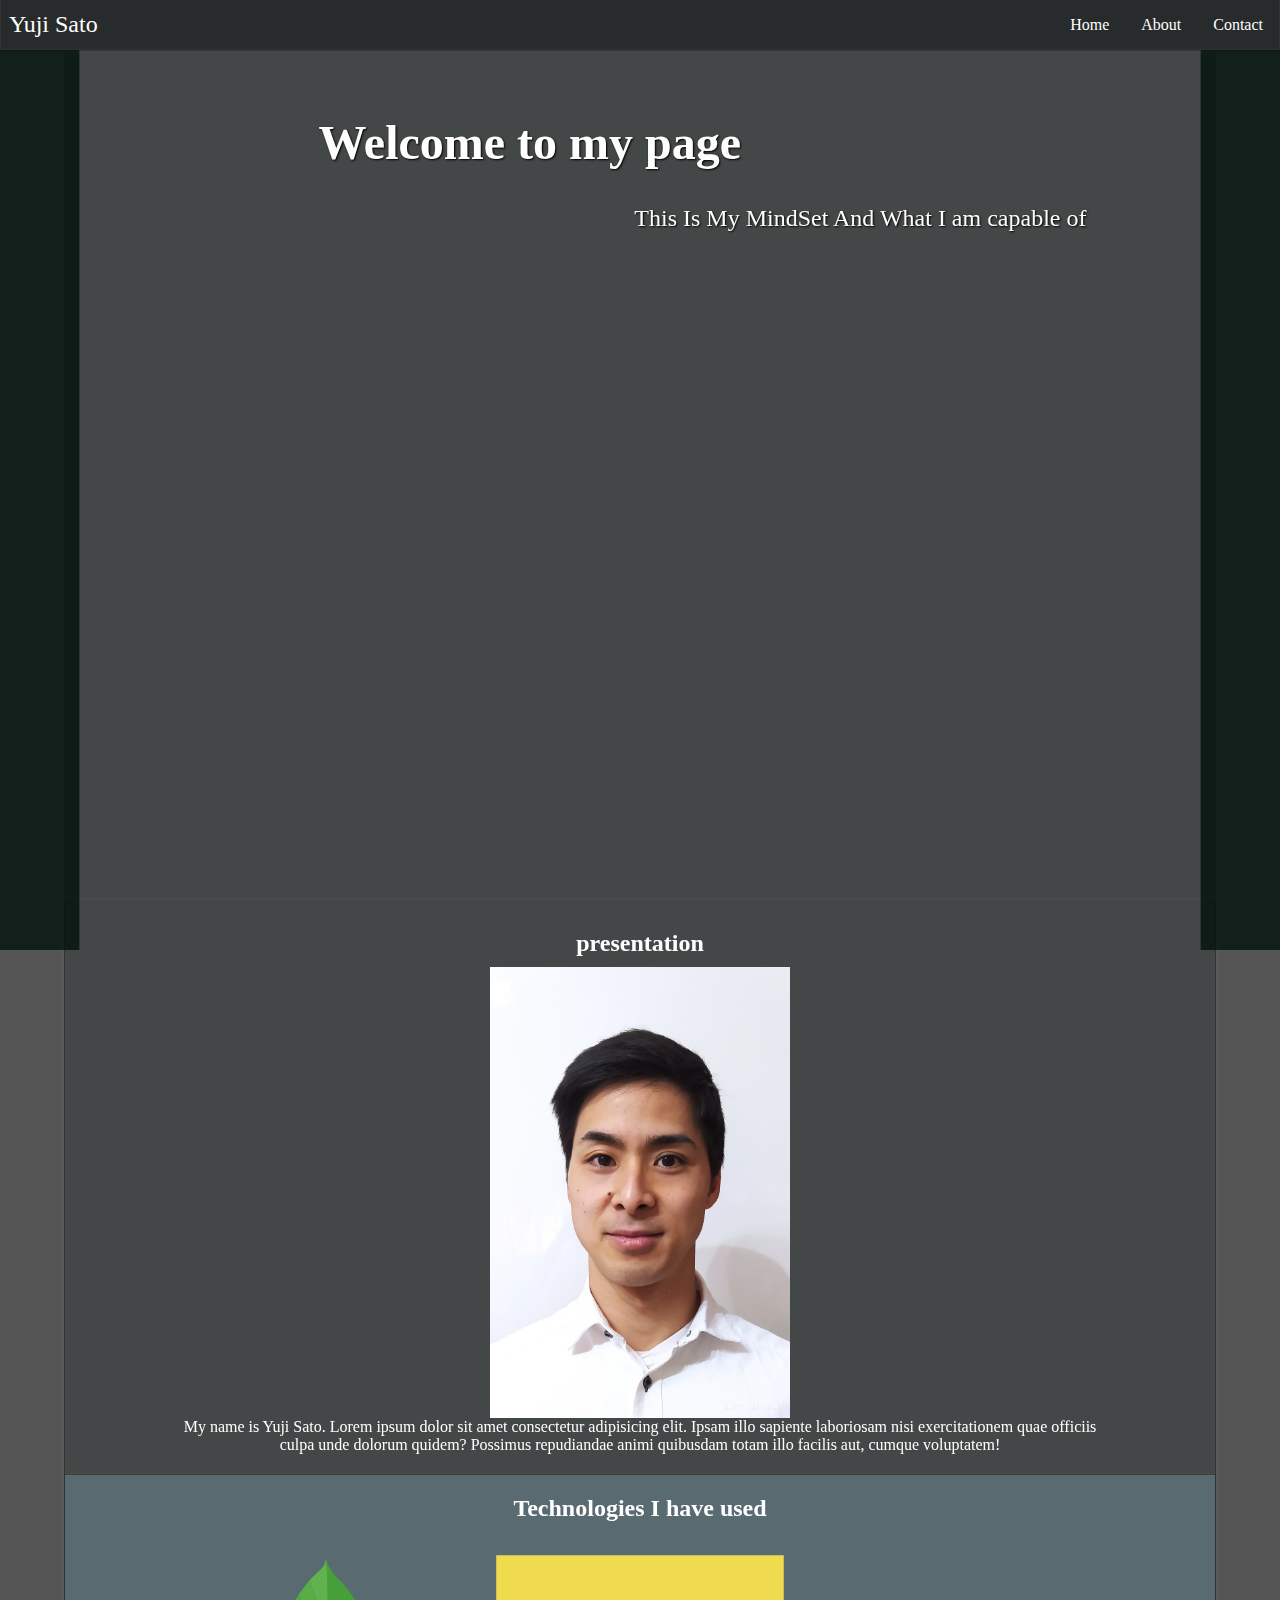
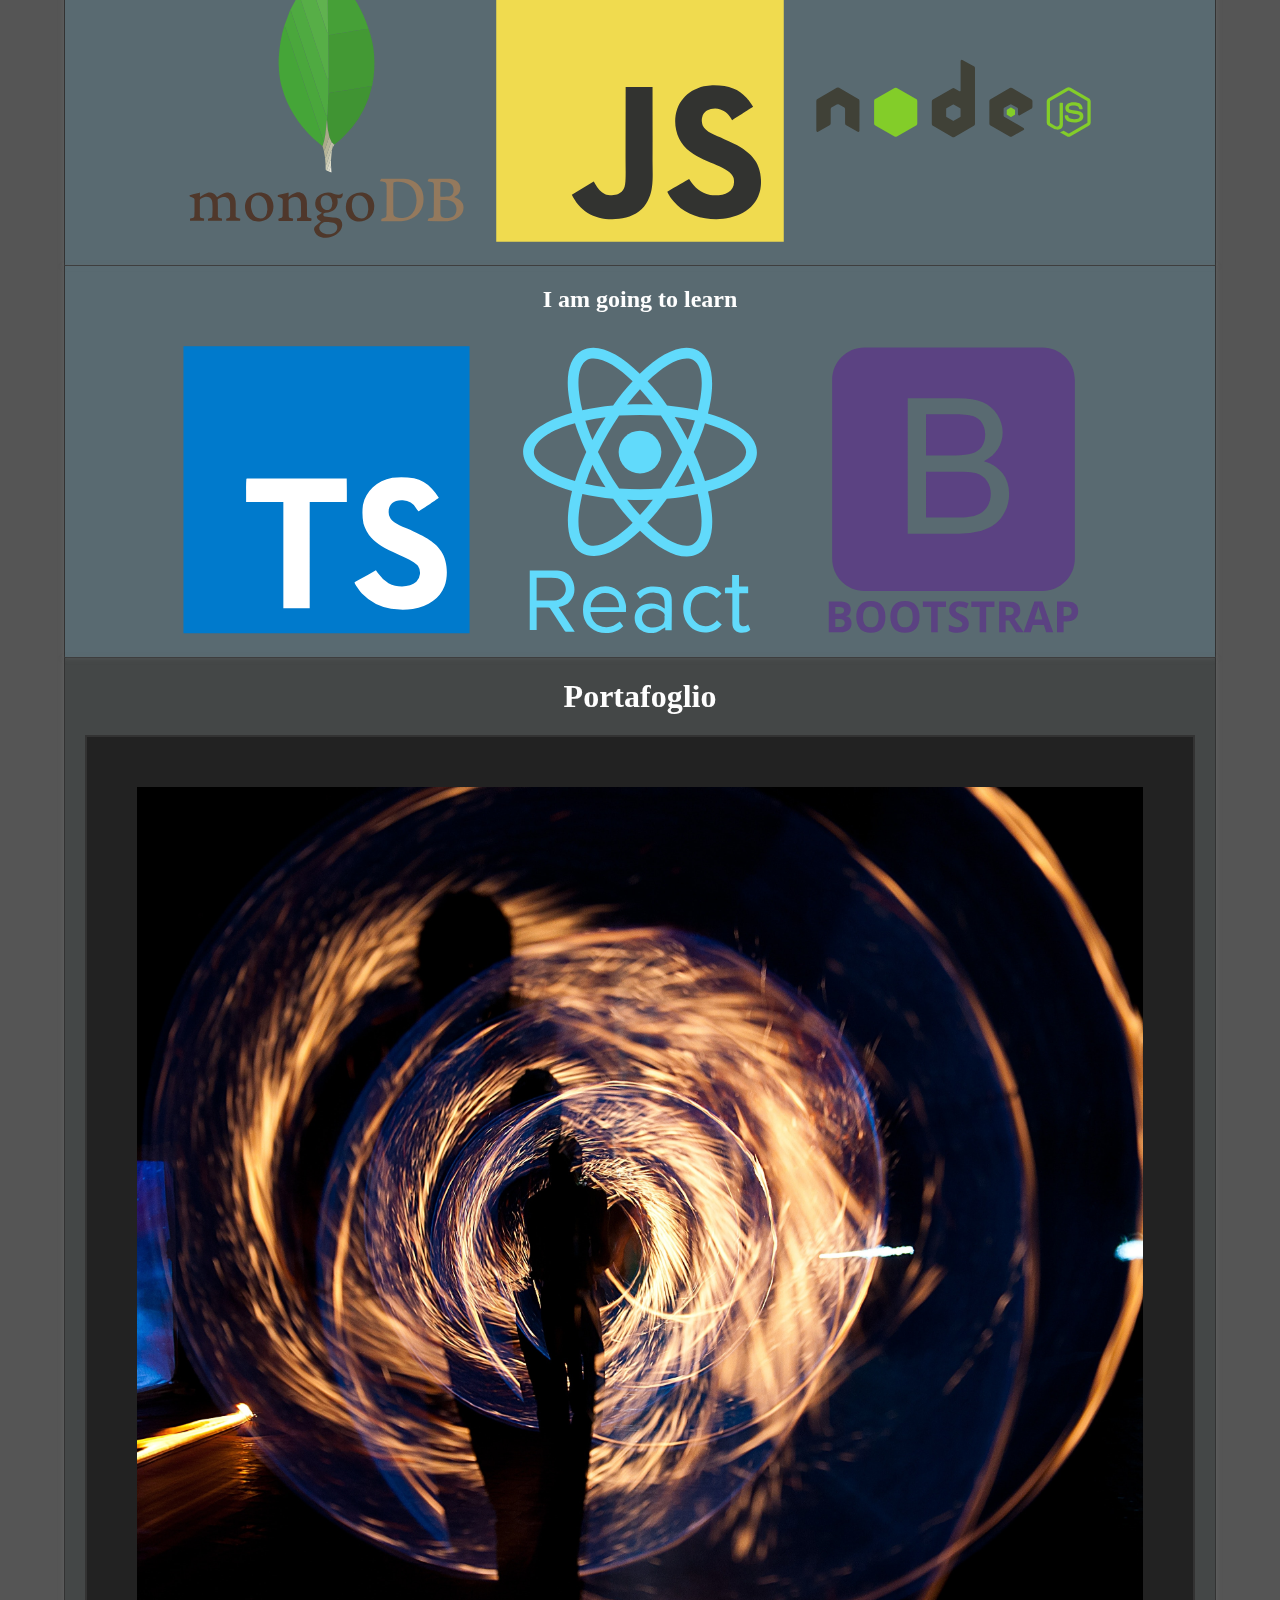
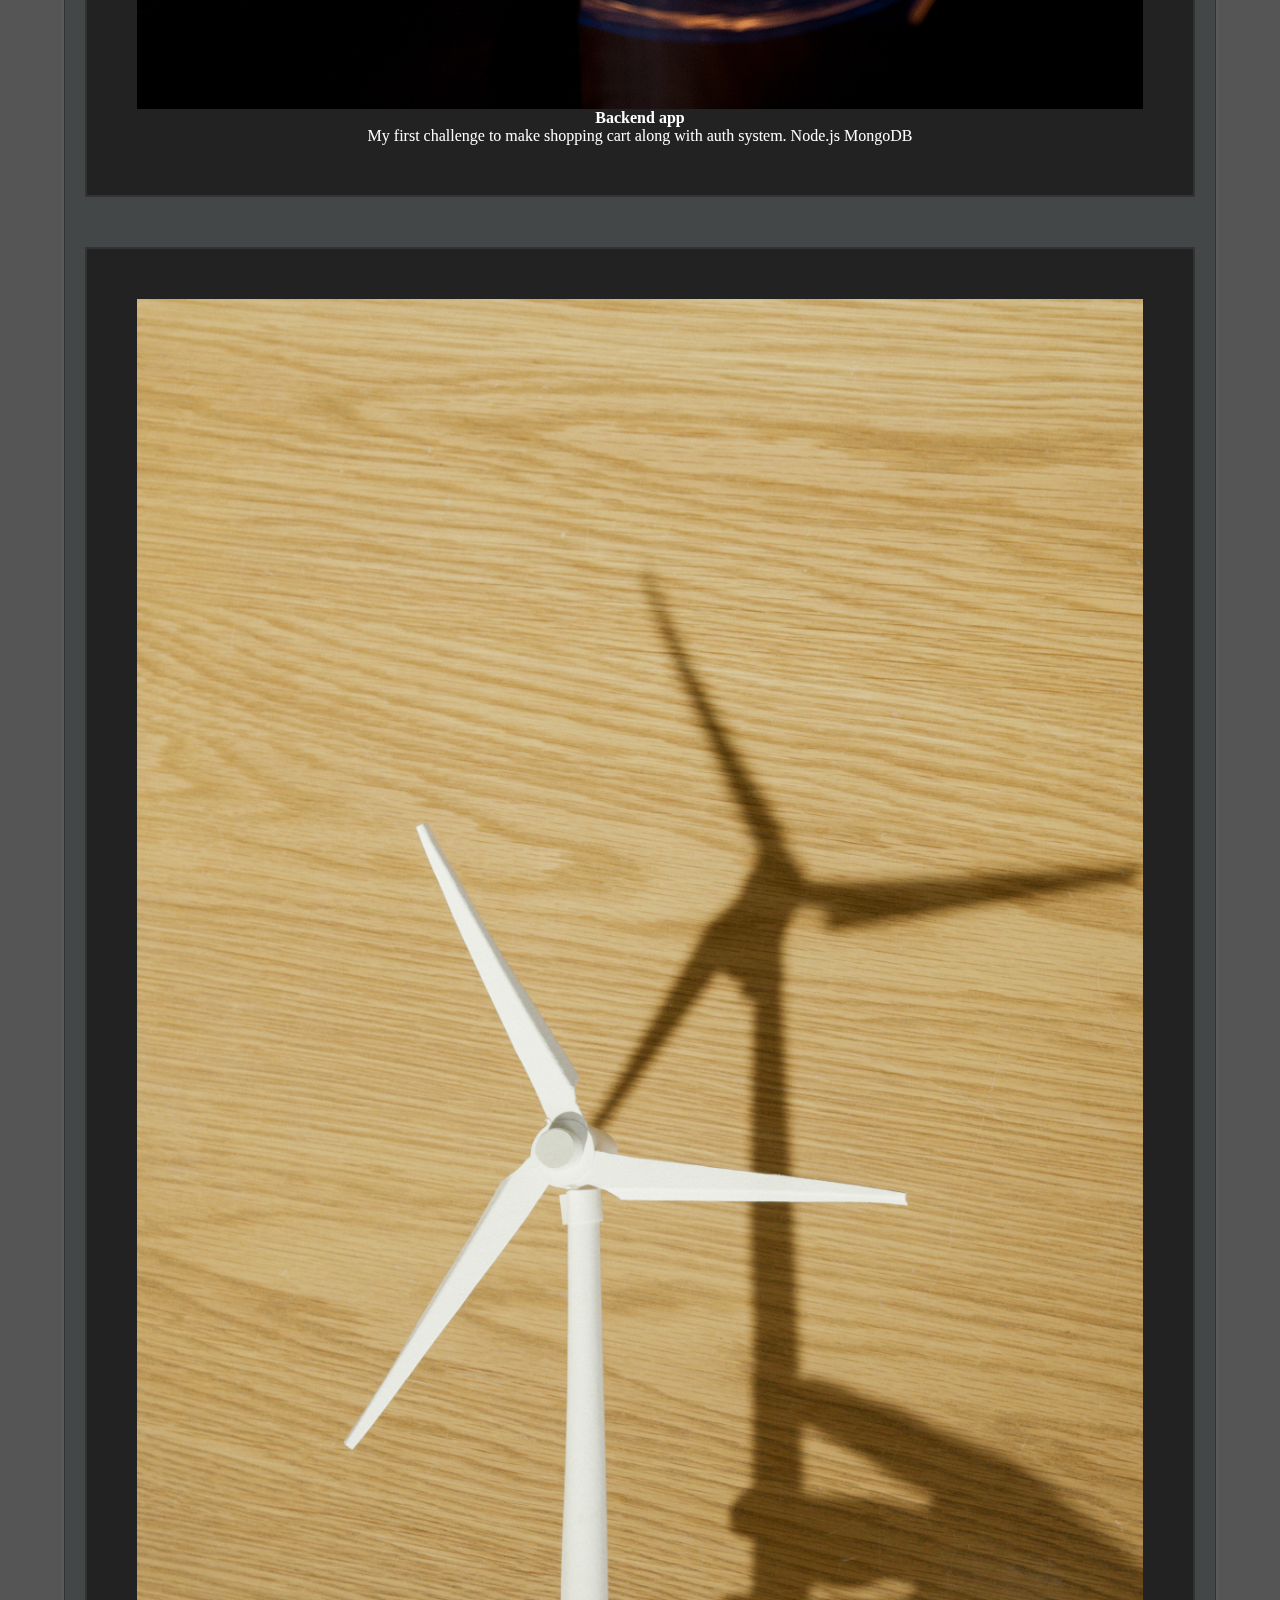
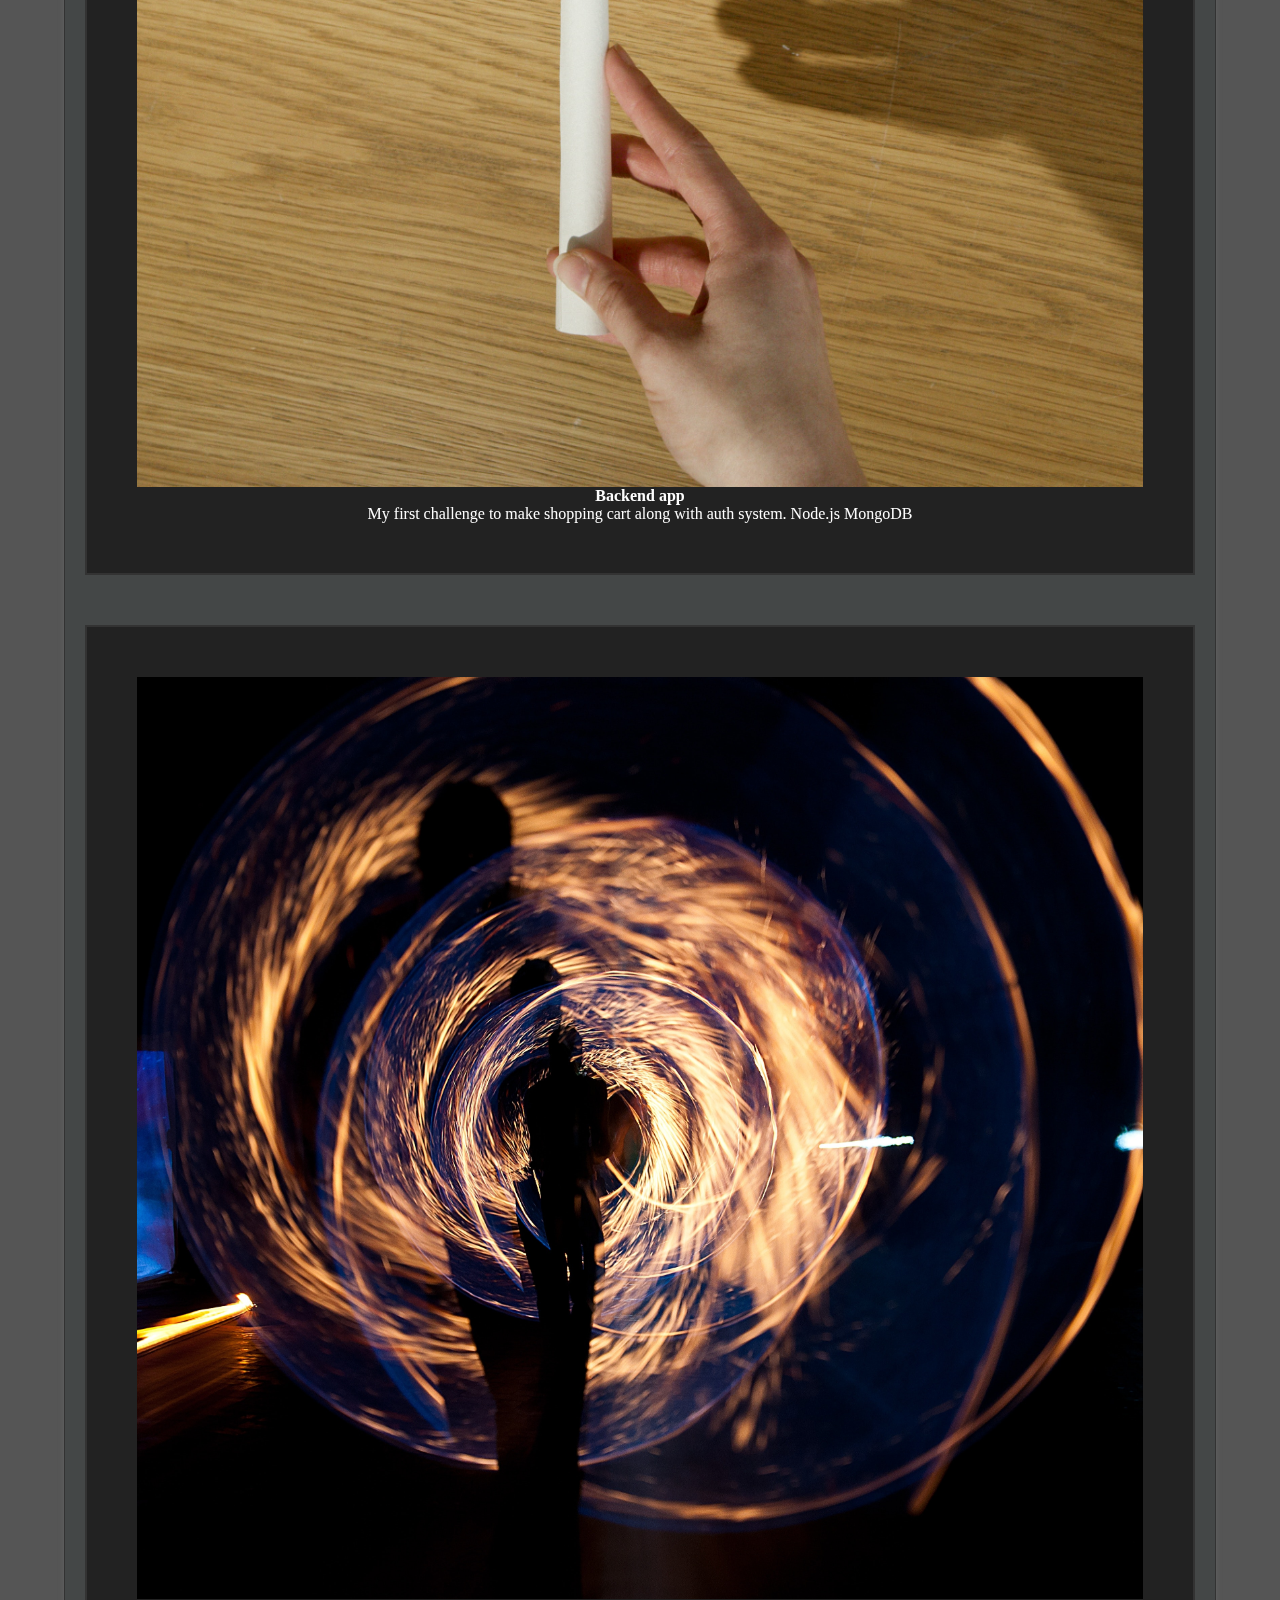
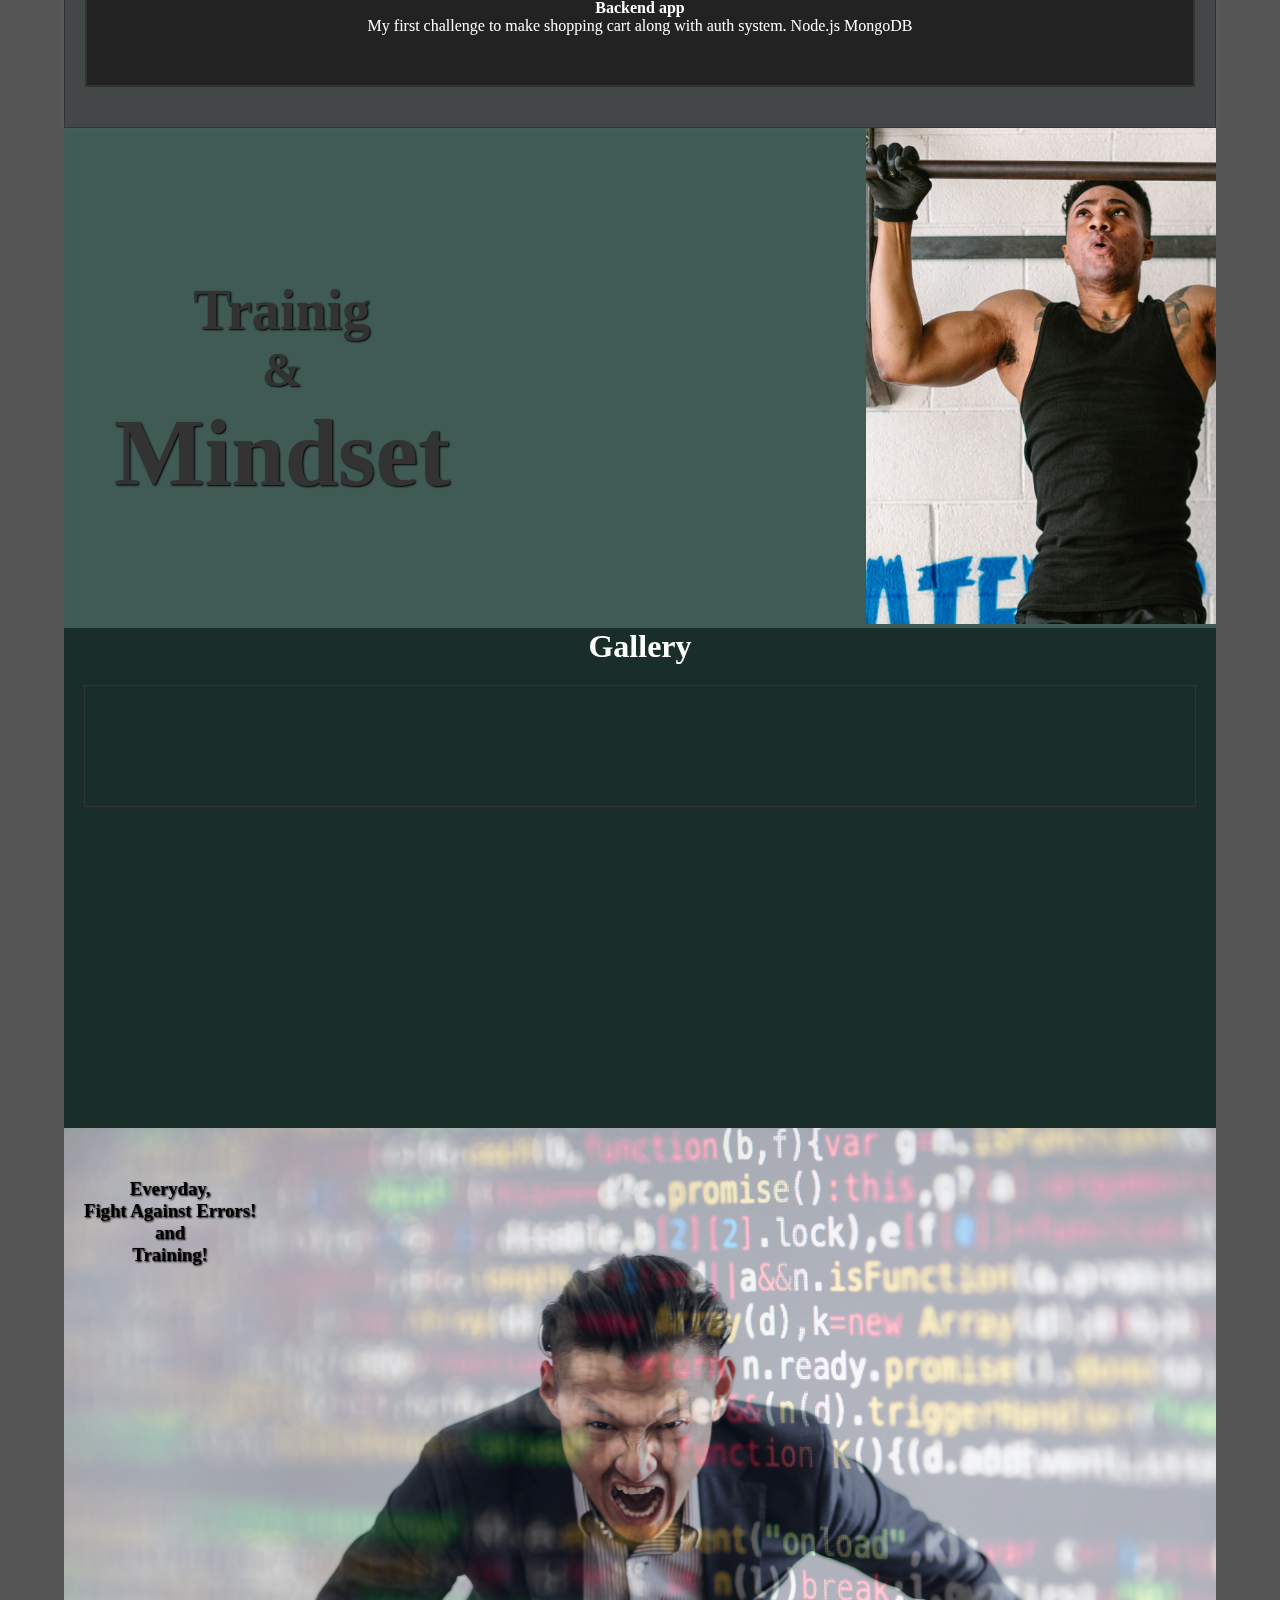
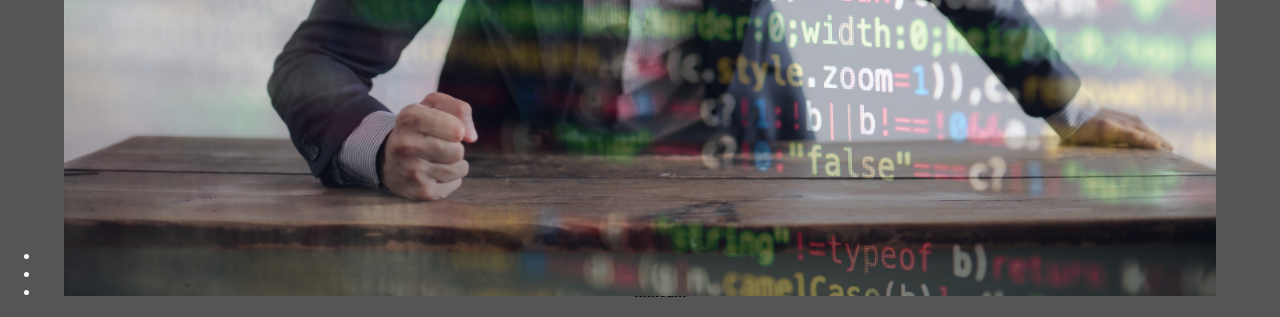
==== commit c9c79577: "before push heroku" ====
--- a/landing.html
+++ b/landing.html
@@ -4,17 +4,18 @@
   <meta charset="UTF-8">
   <meta http-equiv="X-UA-Compatible" content="IE=edge">
   <meta name="viewport" content="width=device-width, initial-scale=1.0">
-  <!-- <link rel="stylesheet" href="https://use.fontawesome.com/releases/v5.15.4/css/all.css" integrity="sha384-DyZ88mC6Up2uqS4h/KRgHuoeGwBcD4Ng9SiP4dIRy0EXTlnuz47vAwmeGwVChigm" crossorigin="anonymous"> -->
+  <link rel="stylesheet" href="https://cdn.jsdelivr.net/gh/devicons/devicon@v2.13.0/devicon.min.css">
 
   <!-- add description -->
   <link rel="stylesheet" href="landing.css">
   <title>Yuji Sato</title>
 </head>
 <body>
-  <header class="main-header">
+  <video autoplay muted loop src="image/water_reflection-2.mp4" id="myVideo" ></video>
+    <header id="frame" class="main-header">
     <nav class="navbar">
       <div class="brand-title">Yuji Sato</div>
-
+  
       <a href="#" class="navbar-tab">
         <span class="bar"></span>
         <span class="bar"></span>
@@ -29,112 +30,160 @@
         </ul>
       </div>
     </nav>
+    <div id="inner-frame">
+      <div id="lines">
+        <span id="line--right"></span>
+        <span id="line--bottom"></span>
+        <span id="line--left"></span>
+      </div>
+    </div>
+  </header>
     <section id="sectionh">
-      <div class="header-bg"></div>
+      <!-- <div class="header-bg"></div> -->
           <div class="content-wrap grid">
             <div class="content-title">
               <h1>Welcome to my page</h1>
             </div>
             <div class="content-text">
-              <p>This Is My MindSet And What I Can Do ... (For Now)</p>
+              <p>This Is My MindSet And What I am capable of</p>
             </div>
       </div>
     </section>
-  </header>
   <main id="main">
-
     <section id="section1">
-      <div class="js-slide">
-      <img src="image/codes.jpg" class="img-big" alt="">
-      <img src="image/anger.jpg" class="img-midium" alt="">
-      <div class="content-text">
-        <h3>Yuji</h3>
-        <h3>Sato</h3>
-        <p>Everyday, Googling, To find solution, because of errors.</p>
-      </div>
-        <span></span>
-      </div>
-      <article id="article1">
-        <div class="content-wrap">
-           <h4 class="content-title"> Technologies I have used </h4>
-           <div class="grid-gallery">
-           <img src="" alt="">
+      <article>
+        <h1 class="section-title"> presentation </h1>
+        <img src="image/foto0.jpg" alt="">
+        <p>
+          My name is Yuji Sato. Lorem ipsum dolor sit amet consectetur adipisicing elit. Ipsam illo sapiente laboriosam nisi exercitationem quae officiis culpa unde dolorum quidem? Possimus repudiandae animi quibusdam totam illo facilis aut, cumque voluptatem!
+        </p>
+      </article>
+      <article class="gallery">
+        <h2>Technologies I have used</h2>
+        <div class="flex">
+          <div> 
+            <img src="image/mongodb.svg" alt="">
           </div>
+          <div>
+            <img src="image/javascript.svg" alt="">
+          </div>
+          <div>
+            <img src="image/nodejs.svg" alt="">
+          </div>
+          
+        </div>
+      </article>
+      <article class="gallery">
+        <h2>I am going to learn</h2>
+        <div class="flex">
+          <div>
+            <img src="image/typescript.svg" alt="">
+            <p></p>
+          </div>
+          <div>
+            <img src="image/react.svg" alt="">
+            <p></p>
+          </div>
+          <div>
+            <img src="image/bootstrap-plain-wordmark.svg" alt="">
+            <p></p>
+          </div>
+          
+          
+          
         </div>
       </article>
     </section>
     <section id="section2">
-      <div class="js-slide">
-        <img src="image/pullup.jpg" alt="">      
-        <h3>Trainig</h3>
-        <h4>&</h4>
-        <h1>Mindset</h1>
-        <span></span>
-      </div>
-      <article class="grid">
-        <div class="content-wrap">
-         <h2 class="content-title"> Training is Good in Many Ways </h2>
-         <div class="content-text">
-           <p>
-             Ofcourse,It can help your Health. But I want to emphasis on the mindset it can offer you.
-             without traing, I couldn't getsuch a mindset that I have today. It helped me to follow my other passion... 
-             such as CODING!!!!!
-            </p>
-          </div>
+      <article class="content-wrap">
+        <h1 class="secion-title">Portafoglio</h1>
+        <div class="grid">
+          <a href="#">
+          <div class="card">
+              <img src="image/fantasy.jpg" alt="">
+              <div class="card-content">
+                <h4>Backend app</h4>
+                <p>My first challenge to make shopping cart along with auth system.
+                  Node.js MongoDB 
+                </p>
+              </div>
+            </div>
+          </a>
+          <a href="#">
+          <div class="card">
+              <img src="image/windwheel.jpg" alt="">
+              <div class="card-content">
+                <h4>Backend app</h4>
+                <p>My first challenge to make shopping cart along with auth system.
+                  Node.js MongoDB 
+                </p>
+              </div>
+            </div>
+          </a>
+          <a href="#">
+          <div class="card">
+              <img src="image/fantasy.jpg" alt="">
+              <div class="card-content">
+                <h4>Backend app</h4>
+                <p>My first challenge to make shopping cart along with auth system.
+                  Node.js MongoDB 
+                </p>
+              </div>
+            </div>
+          </a>
         </div>
       </article>
     </section>
-    <section class="section3">
-      <div class="content-wrap">
-        <h1 class="content-title">Portafoglio</h1>
+    <section class="grid" id="section3">
+      <div class="slide-container">
+        <div class="content-title">
+          <h3>Trainig</h3>
+          <h4>&</h4>
+          <h1>Mindset</h1>
+        </div>
+        <img class="section-main-image" src="image/pullup5.jpg" alt="">      
+        <span></span>
+      </div>
+      <div class="slide-container gallery">
+        <h1>Gallery</h1>
         <div class="grid">
-          <div class="card">
-            <a href="#">
-              <img src="image/fantasy.jpg" alt="">
-            </a>
-            <div class="card-content">
-              <h4>Backend app</h4>
-              <p>My first challenge to make shopping cart along with auth system.
-                Node.js MongoDB 
-              </p>
-              <a href="#" class="btn btn-readmore">Read More</a>
-            </div>
-          </div>
-          <div class="card">
-            <a href="#">
-              <img src="image/windwheel.jpg" alt="">
-            </a>
-            <div class="card-content">
-              <h4>Backend app</h4>
-              <p>My first challenge to make shopping cart along with auth system.
-                Node.js MongoDB 
-              </p>
-              <a href="#" class="btn btn-readmore">Read More</a>
-            </div>
-          </div>
-          <div class="card">
-            <a href="#">
-              <img src="image/fantasy.jpg" alt="">
-            </a>
-            <div class="card-content">
-              <h4>Backend app</h4>
-              <p>My first challenge to make shopping cart along with auth system.
-                Node.js MongoDB 
-              </p>
-              <a href="#" class="btn btn-readmore">Read More</a>
-            </div>
-          </div>
+          <img src="https://source.unsplash.com/random/200x200" alt="">
+          <img src="https://source.unsplash.com/random/201x200" alt="">
+          <img src="https://source.unsplash.com/random/202x200" alt="">
+          <img src="https://source.unsplash.com/random/203x200" alt="">
+          <img src="https://source.unsplash.com/random/204x200" alt="">
+          <img src="https://source.unsplash.com/random/205x200" alt="">
+          <img src="https://source.unsplash.com/random/206x200" alt="">
+          <img src="https://source.unsplash.com/random/207x200" alt="">
+          <img src="https://source.unsplash.com/random/208x200" alt="">
         </div>
       </div>
+  </section>
+    <section id="section4">
+      
+        <img class="section-bg1" src="image/codes.jpg"> 
+        <img class="section-bg2" src="image/anger.jpg">
+        <div class="content-text">
+          <h3>Everyday,</h3>
+          <h3>Fight Against Errors!</h3>
+          <h3>and</h3>
+          <h3>Training!</h3>
+        </div>
     </section>
+      
   </main>
   <footer class="main-footer">
-    <h1>Send me Message</h1>
+    <h1>Contact Me</h1>
     <p>I'm available for you!</p>
-    <div class="contact-form-wrap">
-      <form action="">
-
-      </form>
+    <div class="">
+      <p>yujisato.usk.jpn@gmail.com</p>
+    </div>
+    <div class="flex">
+      <ul>
+        <li><a href="">instagram</a></li>
+        <li><a href="">facebook</a></li>
+        <li><a href="">linkedin</a></li>
+      </ul>
     </div>
 
 
--- a/landing.css
+++ b/landing.css
@@ -1,5 +1,7 @@
 :root {
   --text-shadow: 1px 1px 2px black;
+  --box-shadow: 0 1px 5px rgba(104, 104, 104, 0.8);
+  --border-dot: 1px solid #333;
 
 }
 
@@ -10,19 +12,104 @@
 body {
   margin:0;
   padding:0;
-}
+  background: #555;
+  text-align: center;
+  color: #fefefe;
+}
+
+
+h1, h2, h3, h4, p{
+  margin:0;
+  padding: 0;
+}
+
+a {
+  text-decoration: none;
+  color: black;
+}
+
 img {
   display: block;
   width: 100%;
   height: auto;
 }
 
+
+article {
+  border: 1px solid #333;
+  border-top: none;
+  width: 100%;
+  margin:auto;
+  margin-bottom: 0;  
+  padding: 20px 0;
+  background:rgba(1, 17, 13, 0.2);
+  box-shadow: var(--box-shadow);
+  
+}
+
+section {
+  width: 90%;
+  margin:auto;
+  /* background:rgba(1, 17, 13, 0.7); */
+  z-index: 1;
+}
+header {
+  width: 100%;
+  border: 1px solid #333;
+  border-top: none;
+  background:#333;
+  position: fixed;
+  z-index: 5;
+}
+
+#myVideo {
+  position: fixed;
+  right: 0;
+  bottom: 0;
+  min-width: 100%; 
+  min-height: 100%;
+  z-index: -1;
+  background-size: 100%;
+  background-position: center;
+  filter:grayscale(100%) opacity(0.3);
+}
+
+#line--right{
+  height: 100vh;
+  width: 7%;
+  position: absolute;
+  right: -10px;
+  border-left: var(--border-dot);
+  z-index: 10;
+  background:rgba(1, 17, 13, 0.8);
+  
+}
+
+#line--left{
+  height: 100vh;
+  width: 7%;
+  position: absolute;
+  left: -10px; 
+  border-right: var(--border-dot);
+  z-index: 10;
+  background:rgba(1, 17, 13, 0.8);
+
+}
+
 .navbar {
+  top:0;
+  right: 0;
+  height: 50px;
   display: flex;
   justify-content: space-between;
   align-items: center;
-  background-color: #333;
+  background:rgba(1, 17, 13, 0.2);
   color: #fefefe;
+  border-bottom: var(--border-dot)
+}
+
+.gallery {
+  background:rgba(90, 110, 119, 0.836)
 }
 
 .brand-title {
@@ -55,7 +142,7 @@
 .navbar-tab {
   position: absolute;
   top: .75rem;
-  right: 5.5rem;
+  right: 1.5rem;
   display: none;
   flex-direction: column;
   justify-content: space-between;
@@ -71,9 +158,13 @@
 }
 
 #sectionh{
+  /* position:fixed; */
   margin-bottom: 20px;
   height: 500px;
+  background:rgba(1, 17, 13, 0.2);
   color: #fefefe;
+  margin-bottom: 0;
+  height:100vh;
 }
 
 .header-bg {
@@ -97,51 +188,273 @@
   grid-template-rows: repeat(5, 1fr);
   grid-template-areas:
   ". . . . . "
-  "c-title c-title c-title . ."
+  "c-title c-title c-title c-title ."
   ". . c-text c-text c-text"
   ". . . . ."
   ". . . . ."
 }
 
+#sectionh h1, #sectionh p {
+  margin: 0;
+}
+
 #sectionh .content-title { 
-
   text-shadow:var(--text-shadow) ;
   grid-area: c-title; 
   font-size: 1.5rem;
   margin:0;
-  animation: header-slide-h1 1.5s ease-in-out both; 
-  z-index: 1;
-}
+  animation: slide-right 1s ease-in-out both; 
+}
+
+
 
 #sectionh .content-text {
+  text-align: center;
   text-shadow: var(--text-shadow) ;
   grid-area: c-text ;
   margin: 0;
-  font-size: 2rem;
-  
-  animation: header-slide-text 1.5s ease-in-out both;
-}
-
-
-@keyframes header-slide-h1 {
+  font-size: 1.5rem;
+  animation: slide-right 1s ease-in-out both;
+}
+
+#section1 {
+  width: 90%;
+  margin: auto;
+}
+
+#section1 .section-title {
+  margin:10px;
+  font-size: 1.5rem;
+}
+
+
+#section1 article img {
+  width: 300px;
+  margin: auto;
+  order:2;
+}
+
+#section1 article p {
+  width: 80%;
+  margin: auto;
+  text-align: center;
+}
+
+
+#section1 .flex {
+  display: flex;
+  margin: auto;
+  width: 80%;
+  border-radius: 1rem;
+  grid-template-columns: repeat(auto-fit, minmax(100px, max-content));
+  grid-template-rows: repeat(auto-fit, minmax(100px, max-content));
+  justify-content: center;
+  grid-gap: 20px;
+}
+
+#section1 .flex div {
+  margin-bottom: 0;
+}
+
+#section1 .flex img {
+  margin:0;
+  margin-top: 30px;
+  width: 100%;
+  border-radius: .5rem;
+  display: flex;
+  animation: popup 700ms ease-in-out both;
+}
+
+@keyframes popup{
+  0% {
+    height: 0;
+    transform: translateY(128px)
+  }
+  100% {
+    height: 100%;
+    transform: translateY(0)
+
+  }
+}
+
+#section2 .grid {
+  display: grid;
+  grid-template-rows: repeat(auto-fit, 1fr);
+  grid-gap: 50px;
+  margin:auto;
+  padding: 20px;
+  width: 100%;
+}
+
+.card {
+  width:100%;
+  margin: auto;
+  /* margin-bottom: 50px; */
+  padding: 50px;
+  border: 2px solid #333;
+  background: #222;
+  color: #fefefe;
+  transition: transform 250ms;
+}
+
+.card:hover {
+  transform: scale(1.03) rotate(3deg)
+}
+
+
+#section3 {
+  background:rgba(34, 100, 84, 0.404)
+}
+
+
+#section3 .slide-container {
+  position: relative;
+  min-height: 500px;
+}
+
+#section3 .section-main-image {
+  position: absolute;
+  width: 350px;
+  right:0;
+  animation: spin-in 1500ms ease-in-out both;
+}
+
+#section3 .gallery {
+  background:rgba(1, 17, 13, 0.6);
+}
+
+#section3 .grid {
+  display: grid;
+  margin: 20px;
+  padding: 10px;
+  grid-gap: 10px;
+  border: 1px solid #333;
+  grid-template-columns: repeat(auto-fit, minmax(100px, 1fr));
+  grid-template-rows: repeat(auto-fit, minmax(100px, 1fr));
+}
+
+
+#section3 .grid img:hover {
+  border-radius: 10px;
+  animation: pop-zoom 500ms ease-in-out both;
+  z-index: 5;
+}
+#section3 .grid img {
+  border-radius: 10px;
+
+  animation: pop-zoom-out 500ms ease-in-out both;
+}
+
+@keyframes pop-zoom {
+  0% {
+
+  }
+  80% {
+    transform: scale(1.3);
+
+  }
+  100% {
+    transform: scale(1.2);
+
+  }
+}
+@keyframes pop-zoom-out {
+  0% {
+    transform: scale(1.2);
+  }
+
+  100% {
+
+  }
+}
+
+
+
+@keyframes spin-in{
+  0% {
+    transform: rotate(45deg) translate(450px, 300px );
+  }
+  
+ 100% {
+   transform:  translate(0, 0);
+  }
+}
+
+#section3 .content-title {
+  position: absolute;
+  font-size: 3rem;
+  top: 150px;
+  left: 50px;
+  z-index: 1;
+  color: #333;
+  text-shadow: var(--text-shadow);
+  animation: slide-in-up 1500ms ease-in-out both;
+}
+
+@keyframes slide-in-up {
+  
+  0% {
+    transform: translateY(50px);
+    opacity: 0
+  }
+  20% {
+    transform: translateY(50px);
+    opacity: 0
+  }
+  100% {
+    transform: translateY(0);
+    opacity: 1
+  }
+}
+
+#section4 {
+  position: relative;
+  height: 70vh;
+  justify-content: center;
+  text-align:center;
+  z-index: 1;
+}
+
+#section4 .section-bg1, #section4 .section-bg2{
+  min-height: 450px;
+  position: absolute;
+  width: 100%;
+  margin: auto;
+  background-size: 100%;
+  background-position: cover;
+  background-repeat: no-repeat;
+  z-index:1;
+}
+
+
+#section4 .section-bg1 {
+  /* background-image: url("image/codes.jpg");  */
+  opacity: 0.3 ;
+  z-index:2;
+  
+}
+
+#section4 .content-text{
+  position: absolute;
+  top: 50px;
+  left: 20px;
+  text-shadow: var(--text-shadow);
+  z-index: 5;
+  color: black;
+}
+
+
+
+
+
+@keyframes slide-right {
   0% {
     opacity:0;
-    transform: translate(0px, 50px)
+    transform: translate(-20px, 0)
   }
   100% {
     opacity: 1;
-    transform: translate(10px, 50px)
-  }
-}
-
-@keyframes header-slide-text {
-  0% {
-    opacity:0;
-    transform: translate(-70px, 50px)
-  }
-  100% {
-    opacity: 1;
-    transform: translate(-20px, 50px)
+    transform: translate(0, 0)
   }
 }
 
